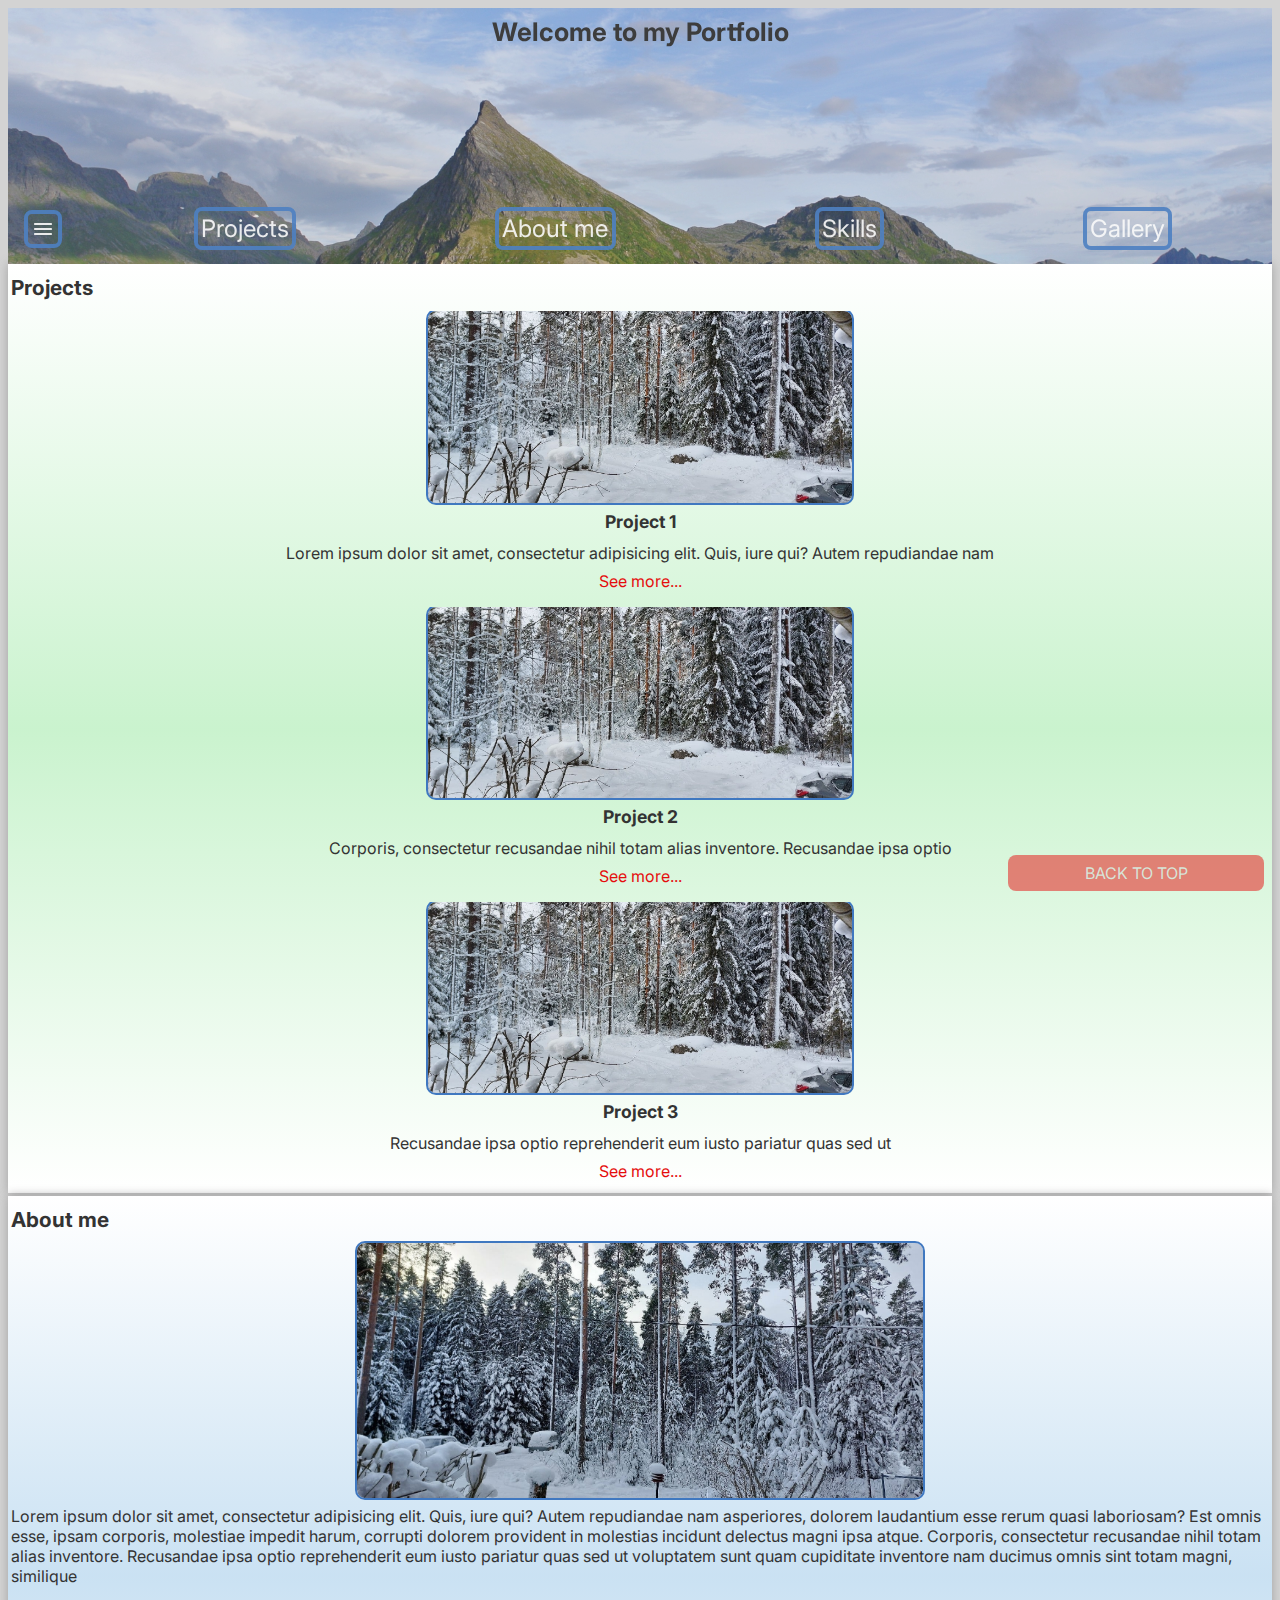
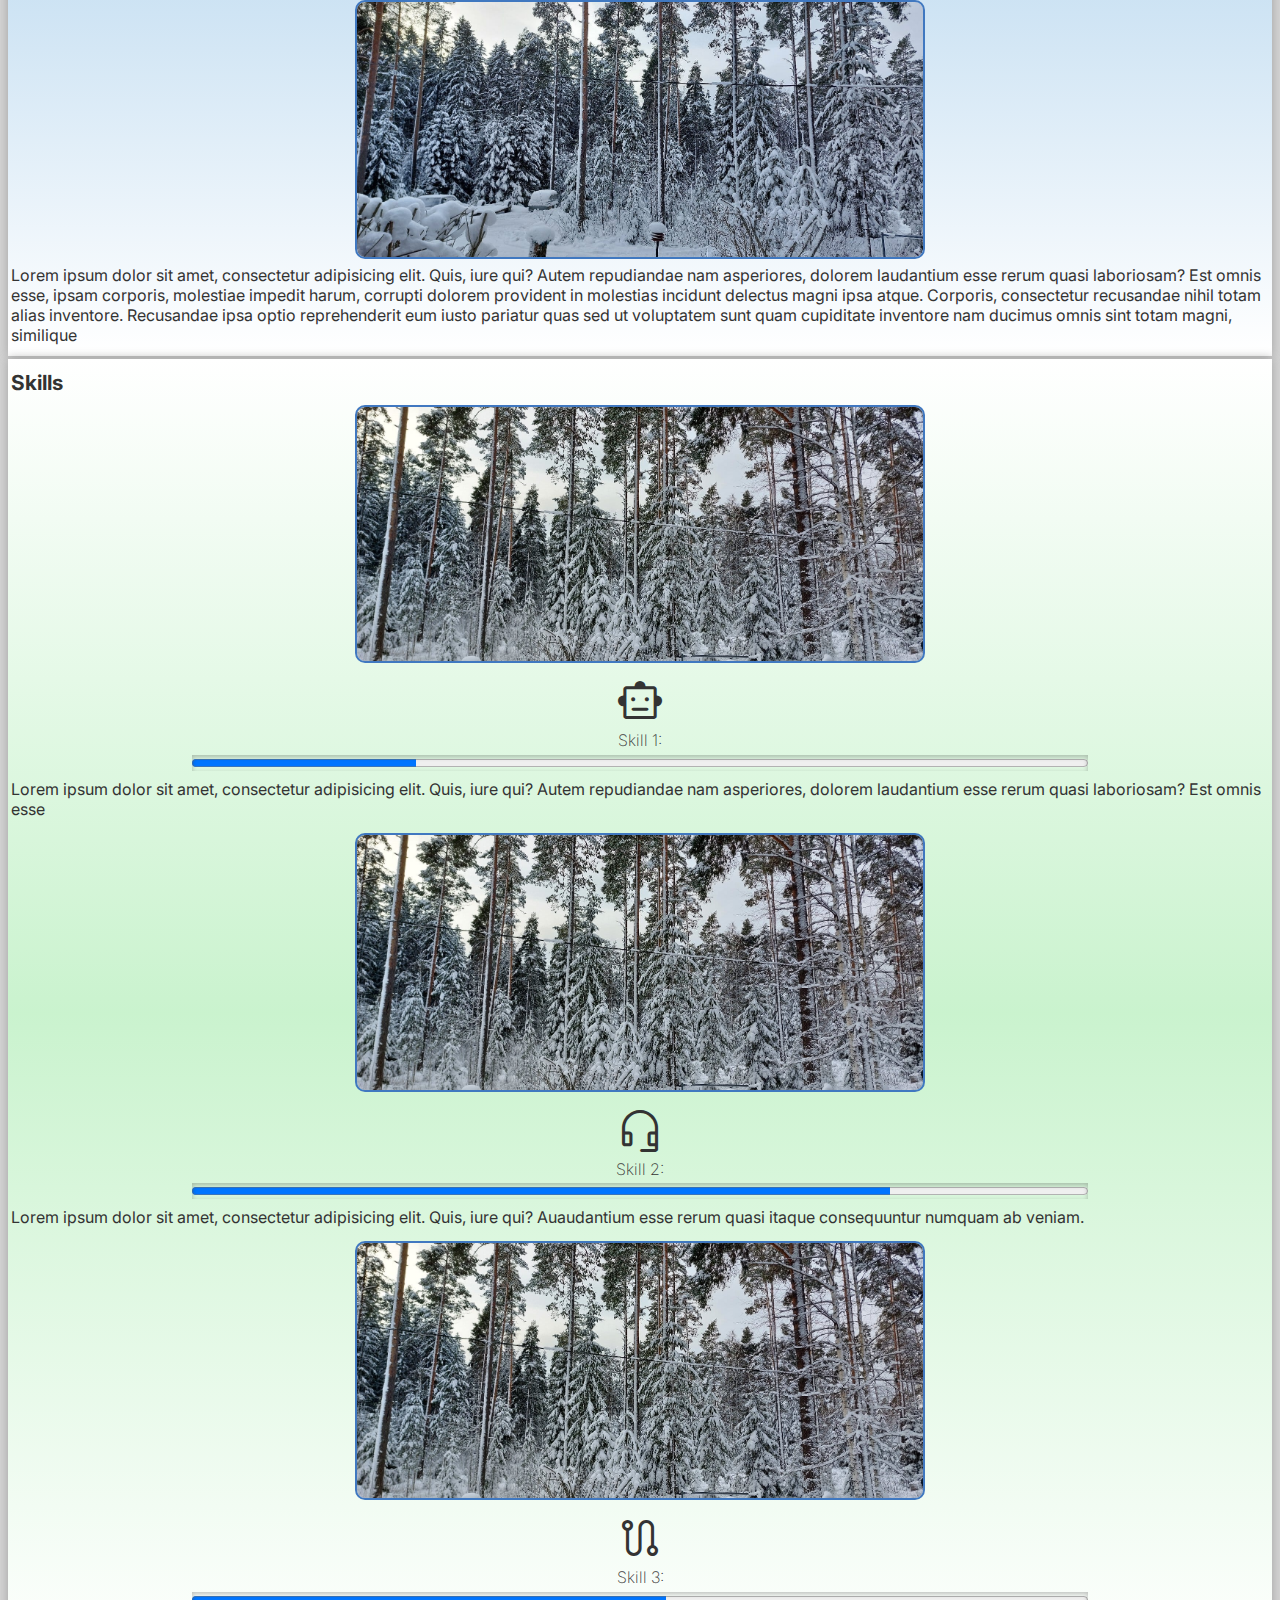
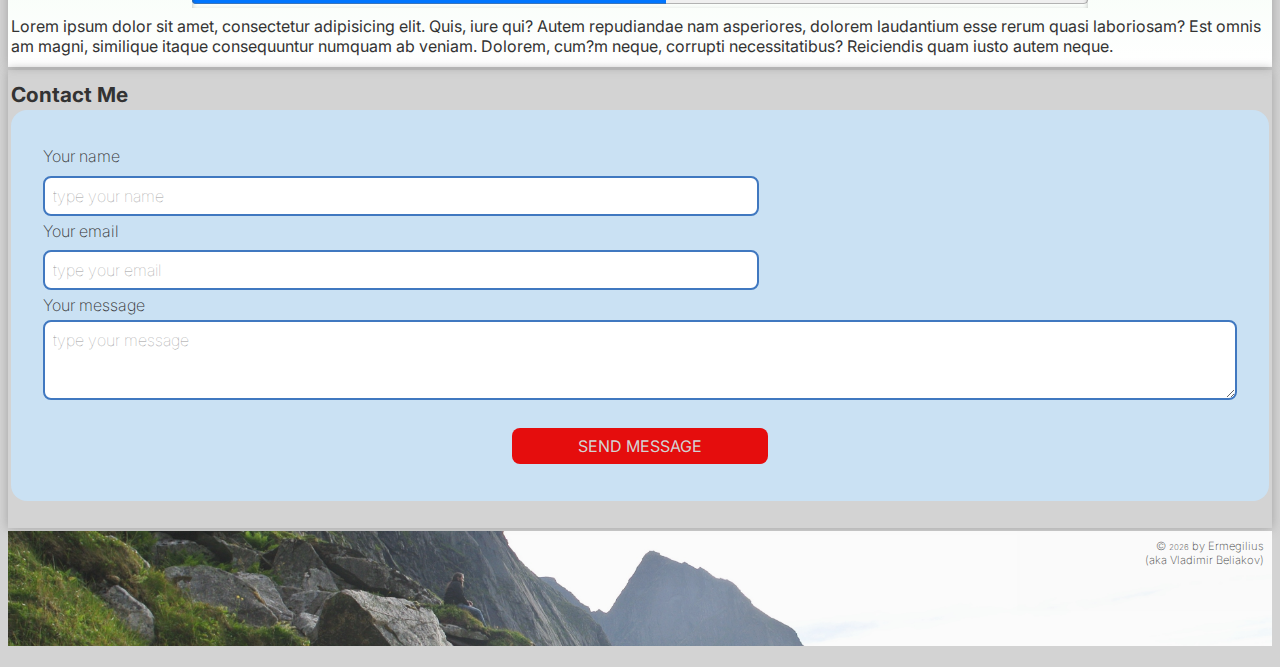
==== index.html @ 709dd294 "fix: menu links" ====
<!DOCTYPE html>
<html lang="en">
<head>
    <meta charset="UTF-8">
    <meta name="viewport" content="width=device-width, initial-scale=1.0">
    <meta name="author" content="Ermegilius">
    <meta name="description" content="This portfoio has been done as a study assignment">
    <title>My portfolio</title>
    <link rel="stylesheet" href="./responsive_style.css">
    <link rel="icon" type="image/x-icon" href="./imgs/icon_favicon.ico">
    <link rel="preconnect" href="https://fonts.googleapis.com">
    <link rel="preconnect" href="https://fonts.gstatic.com" crossorigin>
    <link href="https://fonts.googleapis.com/css2?family=Inter:ital,opsz,wght@0,14..32,100..900;1,14..32,100..900&display=swap" rel="stylesheet">
    <link rel="stylesheet" href="https://fonts.googleapis.com/css2?family=Material+Symbols+Rounded:opsz,wght,FILL,GRAD@20..48,100..700,0..1,-50..200" />
</head>

<body>
    <!--Start of the header section-->
    <header>  
        <div id="banner" title="Vladimir's portfolio banner">
            <h1>Welcome to my Portfolio</h1>
        </div>
        <nav>
            <span class="material-symbols-rounded" id="mobileMenuButton">menu</span>
            <ul>   
                <li><a class="localLink" href="#projects">Projects</a></li>
                <li><a class="localLink" href="#aboutMe">About me</a></li>
                <li><a class="localLink" href="#skills">Skills</a></li>
                <li><a href="./gallery.html">Gallery</a></li>
            </ul>  
        </nav>
    </header>
     <!--End of the header section-->

     <!--Start of the main section-->
    <main>
        <div id="projects" class="block">
            <h2>Projects</h2>
            <div class="cardBox">
                <div class="card">
                    <img src="./imgs/1.jpeg" alt="a placeholder image">
                    <h3>Project 1</h3>
                    <p>Lorem ipsum dolor sit amet, consectetur adipisicing elit. Quis, iure qui? Autem repudiandae nam  </p>
                    <a href="http://#"> See more...</a>
                </div>
                <div class="card">
                    <img src="./imgs/1.jpeg" alt="a placeholder image">
                    <h3>Project 2</h3>
                    <p>Corporis, consectetur recusandae nihil totam alias inventore. Recusandae ipsa optio </p>
                    <a href="http://#"> See more...</a>
                </div>
                <div class="card">
                    <img src="./imgs/1.jpeg" alt="a placeholder image">
                    <h3>Project 3</h3>
                    <p>Recusandae ipsa optio reprehenderit eum iusto pariatur quas sed ut </p>
                    <a href="http://#"> See more...</a>
                </div>
            </div>
        </div>
        
        <div id="aboutMe" class="block">
            <h2>About me</h2>
            <div class="unit">
                <img src="./imgs/2.jpeg" alt="a placeholder image">
                <p>
                    Lorem ipsum dolor sit amet, consectetur adipisicing elit. Quis, iure qui? Autem repudiandae nam asperiores, dolorem laudantium esse rerum quasi laboriosam? Est omnis esse, ipsam corporis, molestiae impedit harum, corrupti dolorem provident in molestias incidunt delectus magni ipsa atque. Corporis, consectetur recusandae nihil totam alias inventore. Recusandae ipsa optio reprehenderit eum iusto pariatur quas sed ut voluptatem sunt quam cupiditate inventore nam ducimus omnis sint totam magni, similique 
                </p>
            </div>
            <div class="unit">
                <img src="./imgs/2.jpeg" alt="a placeholder image">
                <p>
                    Lorem ipsum dolor sit amet, consectetur adipisicing elit. Quis, iure qui? Autem repudiandae nam asperiores, dolorem laudantium esse rerum quasi laboriosam? Est omnis esse, ipsam corporis, molestiae impedit harum, corrupti dolorem provident in molestias incidunt delectus magni ipsa atque. Corporis, consectetur recusandae nihil totam alias inventore. Recusandae ipsa optio reprehenderit eum iusto pariatur quas sed ut voluptatem sunt quam cupiditate inventore nam ducimus omnis sint totam magni, similique 
                </p>
            </div>
        </div>
       
        <div id="skills" class="block">
            <h2>Skills</h2>
            <div class="unit">
                <img src="./imgs/3.jpeg" alt="a placeholder image">
                <div class="skillBox">
                    <span class="material-symbols-rounded">smart_toy</span>
                    <label for="skill-1">Skill 1:</label>
                    <progress id="skill-1" value="25" max="100"> 25% </progress>
                </div>
                <p>
                    Lorem ipsum dolor sit amet, consectetur adipisicing elit. Quis, iure qui? Autem repudiandae nam asperiores, dolorem laudantium esse rerum quasi laboriosam? Est omnis esse
                </p>
            </div>
            <div class="unit">
                <img src="./imgs/3.jpeg" alt="a placeholder image">
                <div class="skillBox">
                    <span class="material-symbols-rounded">headset_mic</span>
                    <label for="skill-2">Skill 2:</label>
                    <progress id="skill-2" value="78" max="100"> 78% </progress>
                </div>
                <p>
                    Lorem ipsum dolor sit amet, consectetur adipisicing elit. Quis, iure qui? Auaudantium esse rerum quasi itaque consequuntur numquam ab veniam.
                </p>
            </div>
            <div class="unit">
                <img src="./imgs/3.jpeg" alt="a placeholder image">
                <div class="skillBox">
                    <span class="material-symbols-rounded">route</span>
                    <label for="skill-3">Skill 3:</label>
                    <progress id="skill-3" value="53" max="100"> 53% </progress>
                </div>
                <p>
                    Lorem ipsum dolor sit amet, consectetur adipisicing elit. Quis, iure qui? Autem repudiandae nam asperiores, dolorem laudantium esse rerum quasi laboriosam? Est omnis am magni, similique itaque consequuntur numquam ab veniam. Dolorem, cum?m neque, corrupti necessitatibus? Reiciendis quam iusto autem neque.
                </p>
            </div>
        </div>

        <div id="contactMe" class="block">
            
            <h2>Contact Me</h2>
            <div class="formBox">
                <form>
                    <label for="yourtName">Your name</label>
                    <input type="text" name="yourName" placeholder="type your name">

                    <label for="email">Your email</label>
                    <input type="email" name="email" placeholder="type your email">

                    <label for="message">Your message<label>
                    <textarea id="message" name="message" cols="40" rows="5" placeholder="type your message"></textarea>
                </form>
                <button type="submit" class="cta">Send message</button>
            </div>
        </div>
    </main>
    <!--End of the main section-->
    <button id="backToTop">Back to top</button>

    <!--Start of the footer section-->
    <footer title="Footer with a picture of mountain view">
        <p>&copy <span id="year"></span> by Ermegilius <br> (aka Vladimir Beliakov)</p>
    </footer>
    <script src="index.js"></script>
    <!--End of the footer section-->
</body>

</html>
---- responsive_style.css ----
/* for all pages */
:root {
    --primary-light-color: #333333;
    --primary--dark-color: #d3d3d3;

    --secondery-light-color: #4078c0;
    --secondery-dark-color: #67a5f5;

    --accent-light-color: #e50d0d;
    --accent-dark-color: #fb3434;

    --outline--light: 2px solid var(--secondery-light-color);
    --outline--dark: 2px solid var(--secondery-dark-color);

    --border--light: 2px solid var(--secondery-light-color);
    --border--dark: 2px solid var(--secondery-dark-color);
}

* {
    margin: 0;
    padding: 0;
    box-sizing: border-box;
    font-size: 12px;
    color: var(--primary-light-color);
    font-family: "Inter", sans-serif;
}

h1 {
    font-size: 1.6rem;
    margin-top: .2rem;
    margin-bottom: .1rem;
    margin-left: .5rem;
}

h2 {
    font-size: 1.3rem;
    margin-top: .2rem;
    margin-bottom: .1rem;
}

h3 {
    font-size: 1.1rem;
    margin-top: .3rem;
    margin-bottom: .1rem;
    text-align: center;
}

body {
    display: flex;
    flex-direction: column;
    align-items: center;
    justify-content: center;
    font-weight: 400;
    font-style: normal;
    background-color: var(--primary--dark-color);
    margin: .5rem;
}

img {
    outline: var(--outline--light);
    border-radius: .5rem;
    width: 75%;
    object-fit: cover;
    margin: 0;
    align-self: center;
}

header {
    display: flex;
    flex-direction: column;
    width: 100%;
    height: 20vw;
    background-image: url("./imgs/header.JPG");
    background-size: cover;
    background-repeat: no-repeat;
    opacity: 0.9;
    align-items: flex-start;
    justify-content: space-between;
    position: sticky;
    top: 0;
    filter: grayscale(0);
    transition: filter 3s ease;
    z-index: 1;
}

header::before {
    content: "";
    position: absolute;
    top: 0;
    left: 0;
    width: 100%;
    height: 100%;
    background-color: black;
    opacity: .1;
}

header nav {
    display: flex;
    flex-direction: row;

    margin: 1rem;
}

header ul {
    display: flex;
    flex-direction: row;
    width: 100%;
    text-align: center;
    list-style: none;
    flex-wrap: nowrap;
    justify-content: space-around;
}

#mobileMenuButton{
    display: flex;
    margin-top: auto;
    margin-right: 2rem;
    margin-left: 1rem;
    text-decoration: none;
    color: #ffffff;
    border: var(--border--light);
    border-width: .1rem;
    border-radius: .5rem;
    text-align: center;
    padding: .1rem;
    opacity: .9;
}

header nav ul li {
    align-self: center;
    margin: 0.3rem;
}

li a {
    font-size: 1.3rem;
    text-decoration: none;
    color: #ffffff;
    border: var(--border--light);
    border-width: .1rem;
    border-radius: .5rem;
    text-align: center;
    padding: .1rem;
    opacity: .9;
}

li a:hover {
    background-color: var(--secondery-light-color);
}

main {
    display: flex;
    flex-direction:column;
    width: 100%;
}

.block {
    display: flex;
    flex-direction: column;
    padding: .2rem;
    box-shadow: 0 0 10px #a2a2a2;
    margin-bottom: .2rem;
}

.cardBox {
    display: flex;
    flex-direction: column;
    flex-wrap: nowrap;
}

.card {
    display: flex;
    flex-direction: column;
    flex: 1;
    margin: .5rem 0;
    border-radius: .5rem;
    overflow: hidden;
    transition: transform 0.3s, box-shadow 0.3s;
}

.card:hover {
transform: translateY(-5px);
box-shadow: 0 8px 12px rgba(0, 0, 0, 0.2);
}

.card p {
    margin: .2rem 0;
}

.card a {
    text-decoration: none;
    color: var(--accent-light-color);
    margin-top: auto;
}

.card a:hover {
    color: var(--accent-light-color);
}

.unit {
    display: flex;
    flex-direction: column;
    margin-bottom: .5rem;
}

.unit img {
    margin: .5rem 0;
}

.skillBox {
    display: flex;
    flex-direction: column;
    align-self: center;
    align-items: center;
    margin: .5rem 0;
}

.skillBox span {
    font-weight: 200;
    font-size: 3rem;
}

progress {
    box-shadow: 0 2px 5px rgba(0, 0, 0, 0.25) inset;
    width: 50vw;
}

#projects, #skills  {
    background: #c8f9cdd5;
    background: linear-gradient(180deg, #FFFFFF 0%, #c8f9cdd5 50%, #FFFFFF 100%);

}

#aboutMe {
    background: #c8e4f9d5;
    background: linear-gradient(180deg, #FFFFFF 0%, #c8e4f9d5 50%, #FFFFFF 100%);

}

.formBox {
    background-color: #c8e4f9d5;
    padding: 2rem;
    border-radius: 1rem;
    margin-bottom: 1.5rem;
}

form {
    display: flex;
    flex-direction: column;
}

label {
    text-align: left;
    font-weight: 200;
    margin: .3rem 0;
}

input, textarea {
    width: 60%;
    padding: .5rem;
    margin-top: .3rem;
    font-size: 1rem;
    border: var(--border--light);
    border-radius: .5rem;
}

input:active, input:focus, textarea:active, textarea:focus {
    outline: var(--outline--light);
    background-color: #ffffff;
}

input::placeholder, textarea::placeholder {
    font-weight: 100;
    opacity: 0.5;
    color: var(--primary-light-color);
}

#message {
    width: 100%;
    height: 5rem;
}

.cta {
    display: block;
    margin: auto;
    padding: .5rem;
    background-color: var(--accent-light-color);
    border-radius: .5rem;
    color: var(--primary--dark-color);
    border: none;
    margin-top: 1.5rem;
    text-transform: uppercase;
    width: 20vw;
    font-size: 1rem;
}

.cta:hover {
    outline: var(--outline--light);
    opacity: .9;
}

#backToTop {
    position: fixed;
    bottom: 5%;
    right: 1rem;
    z-index: 1;
    padding: .5rem;
    background-color: var(--accent-light-color);
    border-radius: .5rem;
    color: var(--primary--dark-color);
    border: none;
    text-transform: uppercase;
    width: 20vw;
    font-size: 1rem;
    opacity: .5;
}

footer {
    display: flex;
    flex-direction: column;
    width: 100%;
    height: 10vw;
    background-image: url("./imgs/footer.JPG");
    background-size: contain;
    opacity: 0.9;
    background-repeat: no-repeat;
    background-position: top;
    background-size: 100%;
    align-self: end;
    align-items: end;
}

footer p {
    margin: .5rem;
    font-weight: 200;
    font-size: .7rem;
    text-align: right;
}

footer span {
    font-size: .5rem;
}

.colored {
    opacity: .1;
}

.hidden {
    display: none;
}

/* for gallery.html */
.gridBlock {
    display: grid;
    max-width: 1000px;
    grid-template-areas:
    "img-1 img-1 img-2 img-2 img-7 img-7"
    "img-1 img-1 img-4 img-4 img-7 img-7"
    "img-5 img-6 img-6 img-6 img-7 img-7"
    "img-3 img-6 img-6 img-6 img-9 img-9"
    "img-8 img-6 img-6 img-6 img-9 img-9"
    ;
    margin: 1rem auto;
    gap: .4rem;
    grid-auto-rows: 1fr;
    
}

.gridBlock img {
    object-fit: cover;
    width: 100%;
    height: 100%;
    outline: none;
    box-shadow: 0 0 5px #333333;
}

.img-1 {
    grid-area: img-1;
}

.img-2 {
    grid-area: img-2;
}

.img-3 {
    grid-area: img-3;
}

.img-4 {
    grid-area: img-4;
}

.img-5 {
    grid-area: img-5;
}

.img-6 {
    grid-area: img-6;
}

.img-7 {
    grid-area: img-7;
}

.img-8 {
    grid-area: img-8;
}

.img-9 {
    grid-area: img-9;
}


/* Tablet style */
@media only screen and (min-width: 768px) {
    *{
        font-size: 16px;
    }

    h1 {
        margin-top: .5rem;
        margin-bottom: .2rem;
        margin-left: 0;
    }
    
    h2 {
        margin-top: .5rem;
        margin-bottom: .2rem;
    }
    
    h3 {
        margin-top: .5rem;
        margin-bottom: .2rem;
    }

    img {
        width: 45%;
    }

    header {
        align-items: center;
    }

    header nav {
        width: 100%;
    }

    li a, #mobileMenuButton {
        border-width: .3rem;
        font-size: 1.5rem;
        padding: .2rem;
    }

    .card {
        align-items: center;
        margin: .5rem 0;
        width: 75%;
        align-self: center;
    }

    .card p {
        margin: .5rem 0;
    }

    .skillBox span {
        font-weight: 400;
        font-size: 3rem;
    }

    progress {
        width: 70vw;
    }

    #backToTop {
        bottom: 1%;
    }
}

/* Big screen style */
@media only screen and (min-width: 1400px) {
    *{
        font-size: 26px;
    }

    h1 {
        margin-top: 1rem;
        margin-bottom: .5rem;
    }
    
    h2 {
        margin-top: 1rem;
        margin-bottom: .5rem;
    }
    
    h3 {
        margin-top: 1rem;
        margin-bottom: .5rem;
    }

    img {
        width: 100%;
    }
   
    header {
        align-items: center;
        height: 15vw;
    }

    header nav {
        width: 100%;
        margin: 1rem;
    }

    #mobileMenuButton {
        display: none;
    }

    .navButtonsBox {
        display: flex;
        flex-direction: row;
    }

    header ul li {
        display: flex;
        margin-top: auto;
    }

    li a {
        font-size: 2rem;
        padding: .2rem;
    }

    .block {
        padding: .5rem;
        margin-bottom: .5rem;
    }

    .cardBox {
        flex-direction: row;
    }

    .card {
        margin: 0 1rem;
    }

    .card p {
        margin-bottom: 1rem;
    }

    .unit {
        flex-direction: row;
        width: 100%;
        margin-bottom: 1rem;
    }

    .unit img {
        flex: 2;
        width: 25%;
        object-fit: cover;
        margin: 0;
    }

    .unit div {
        flex: 1;
    }
    
    .unit p {
        flex: 5;
        margin-left: .5rem;
    }

    .unit:nth-child(2n+1) {
        flex-direction: row-reverse;
    }

    .unit:nth-child(2n+1) p {
        margin-left: 0;
        margin-right: .5rem;
    }

    .skillBox {
        align-self: flex-start;
       
        margin: 0 .5rem;
    }

    .skillBox span {
        font-weight: 800;
        font-size: 2rem;
    }

    progress {
        box-shadow: 0 2px 5px rgba(0, 0, 0, 0.25) inset;
        width: 100%;
    }

    input {
        width: 45%;
    }
    
    .cta {
        font-size: 1.5rem;
    }

    #backToTop {
        width: 10vw;
    }

    footer span {
        font-size: .6rem;
        bottom: 5%;
    }
}
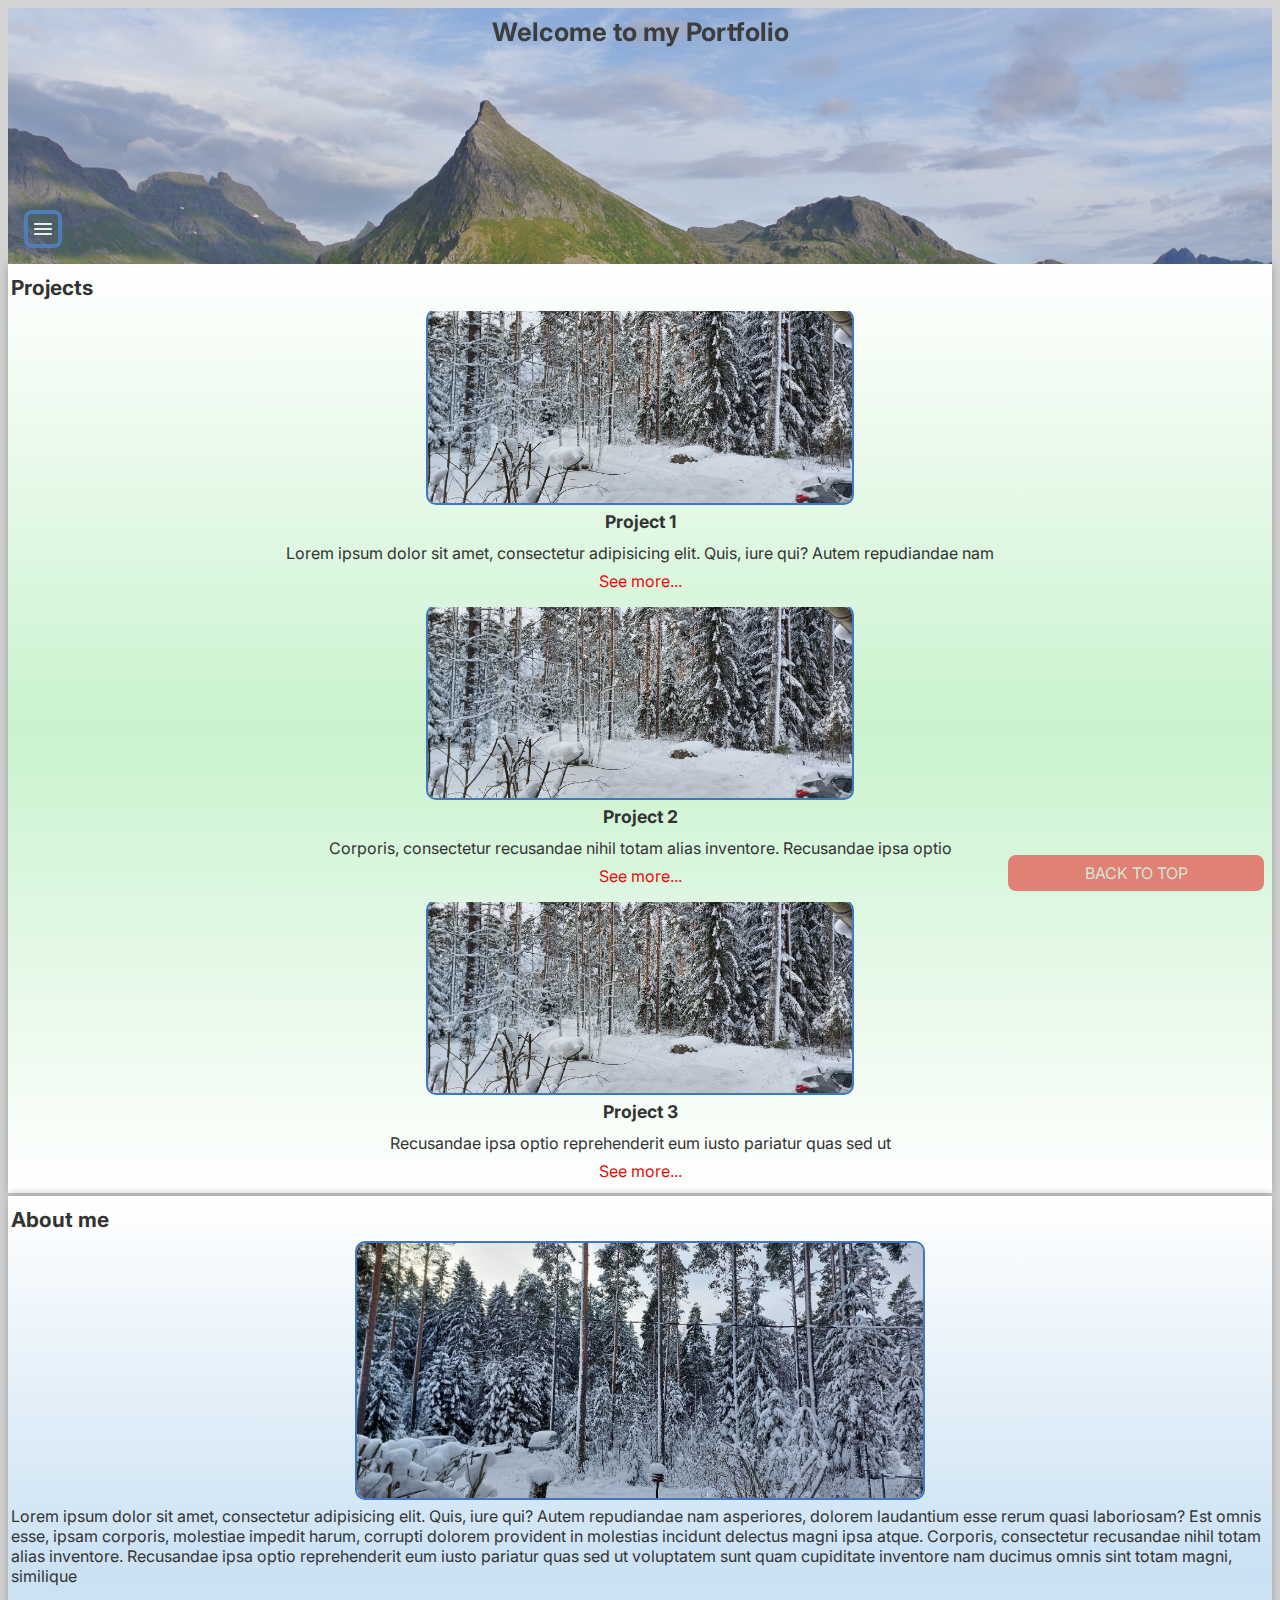
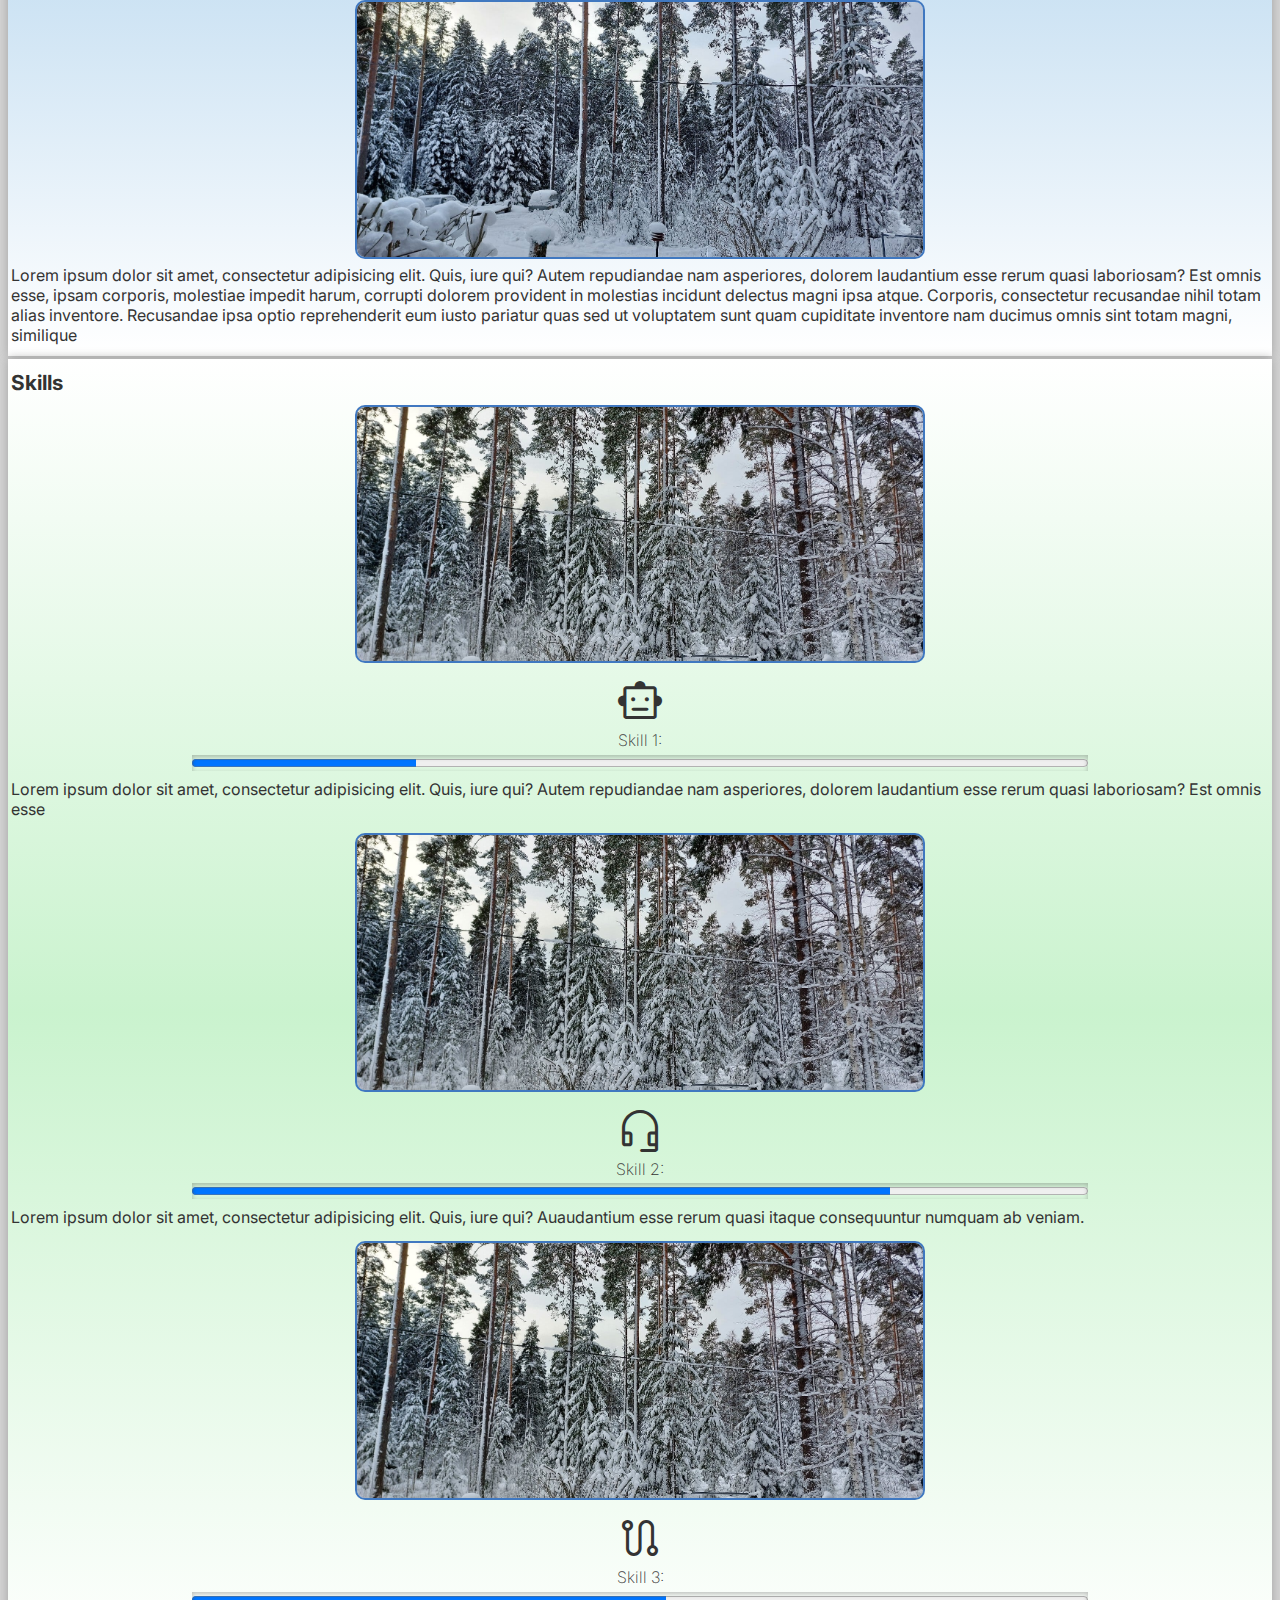
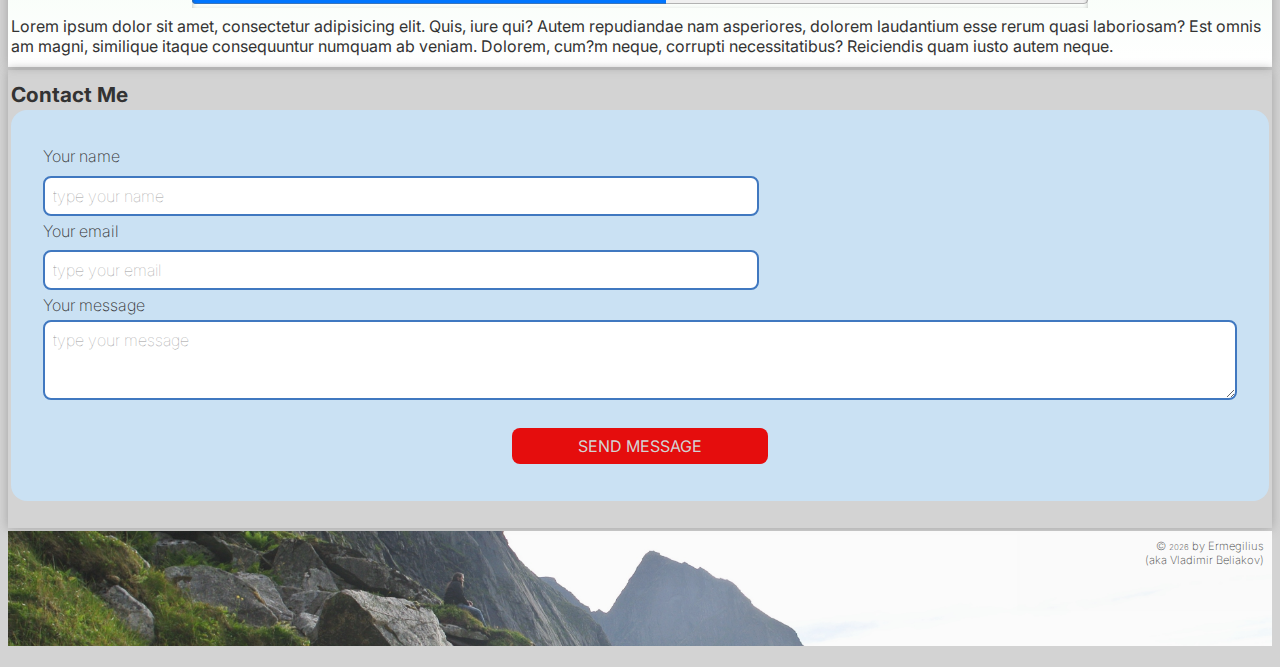
==== commit d86be600: "fix: some minor issues with resize" ====
--- a/index.html
+++ b/index.html
@@ -23,10 +23,10 @@
         <nav>
             <span class="material-symbols-rounded" id="mobileMenuButton">menu</span>
             <ul>   
-                <li><a class="localLink" href="#projects">Projects</a></li>
-                <li><a class="localLink" href="#aboutMe">About me</a></li>
-                <li><a class="localLink" href="#skills">Skills</a></li>
-                <li><a href="./gallery.html">Gallery</a></li>
+                <li class="hidden"><a class="localLink" href="#projects">Projects</a></li>
+                <li class="hidden"><a class="localLink" href="#aboutMe">About me</a></li>
+                <li class="hidden"><a class="localLink" href="#skills">Skills</a></li>
+                <li class="hidden"><a href="./gallery.html">Gallery</a></li>
             </ul>  
         </nav>
     </header>
@@ -117,10 +117,10 @@
             <div class="formBox">
                 <form>
                     <label for="yourtName">Your name</label>
-                    <input type="text" name="yourName" placeholder="type your name">
+                    <input id="yourtName" type="text" name="yourName" placeholder="type your name" autocomplete="name">
 
                     <label for="email">Your email</label>
-                    <input type="email" name="email" placeholder="type your email">
+                    <input id="email" type="email" name="email" placeholder="type your email" autocomplete="email">
 
                     <label for="message">Your message<label>
                     <textarea id="message" name="message" cols="40" rows="5" placeholder="type your message"></textarea>
--- a/responsive_style.css
+++ b/responsive_style.css
@@ -70,7 +70,7 @@
     flex-direction: column;
     width: 100%;
     height: 20vw;
-    background-image: url("./imgs/header.JPG");
+    background-image: url("./imgs/header.jpeg");
     background-size: cover;
     background-repeat: no-repeat;
     opacity: 0.9;
@@ -319,7 +319,7 @@
     flex-direction: column;
     width: 100%;
     height: 10vw;
-    background-image: url("./imgs/footer.JPG");
+    background-image: url("./imgs/footer.jpeg");
     background-size: contain;
     opacity: 0.9;
     background-repeat: no-repeat;
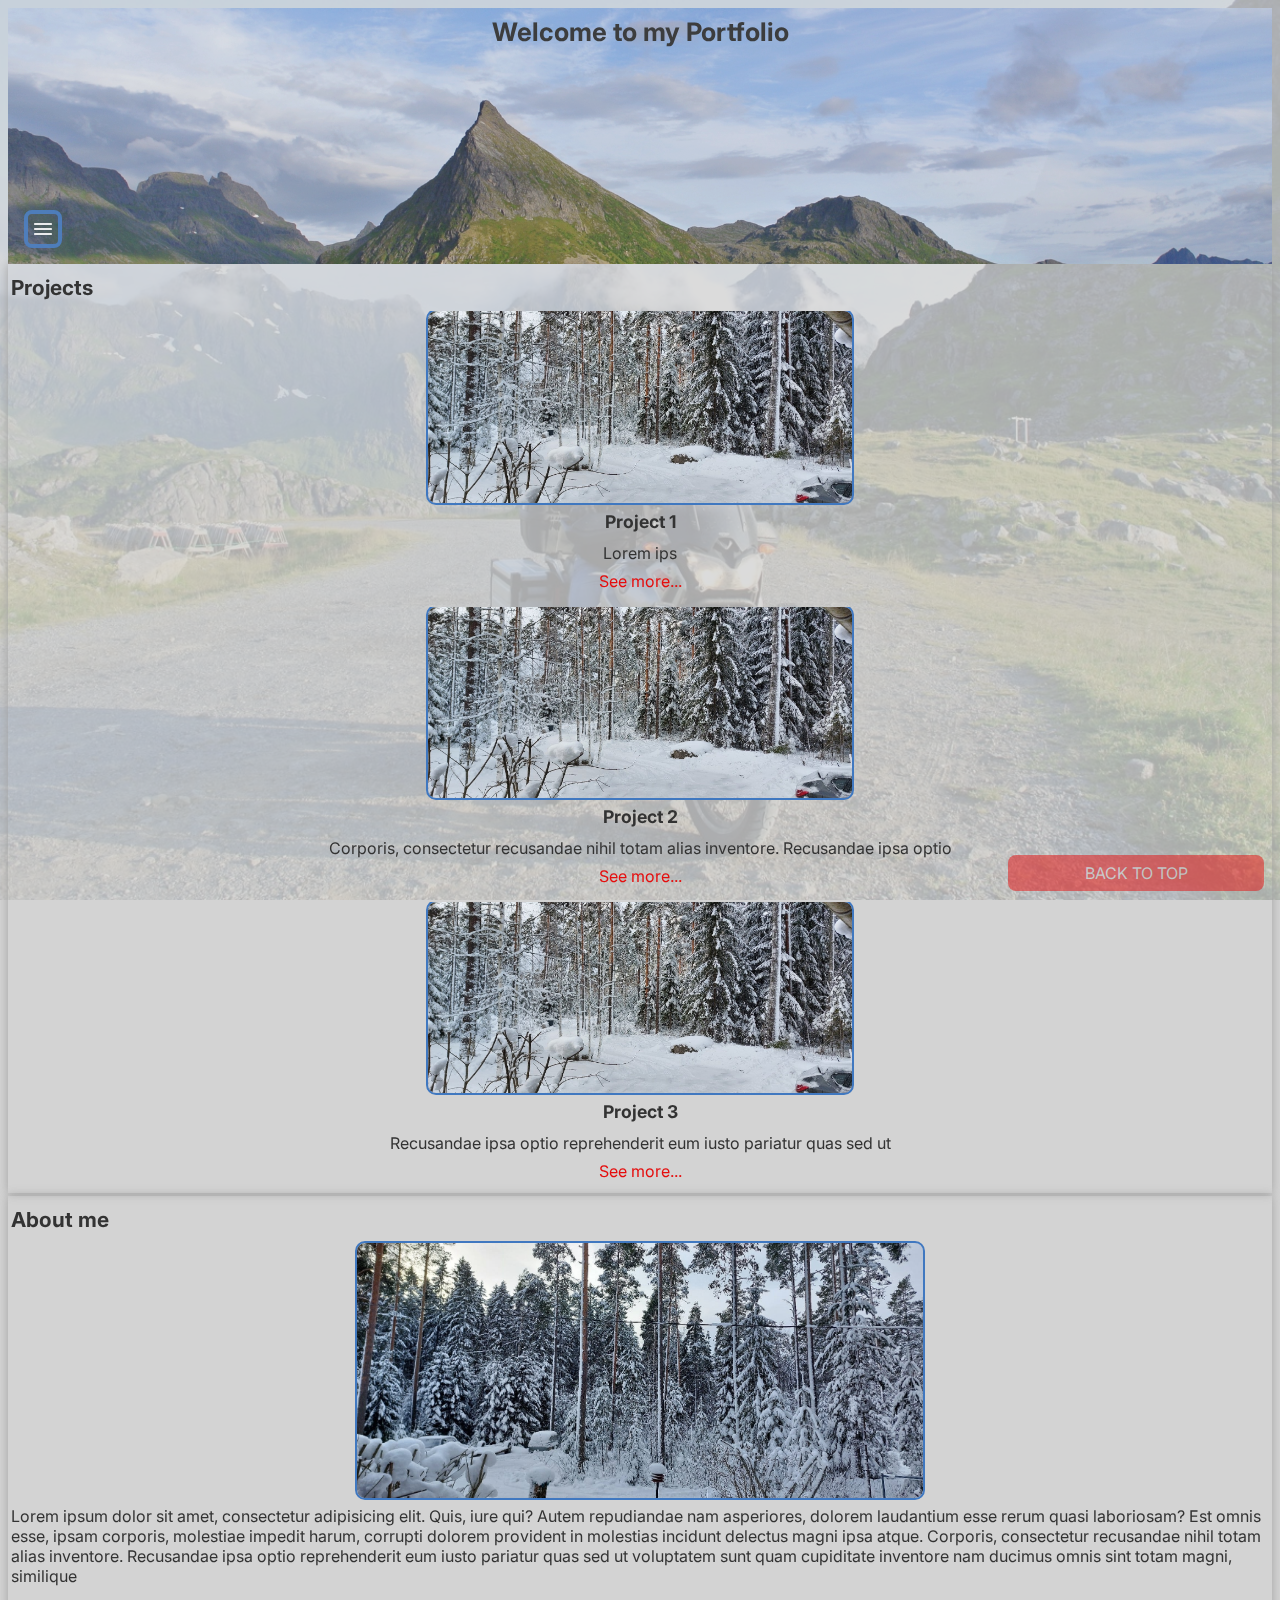
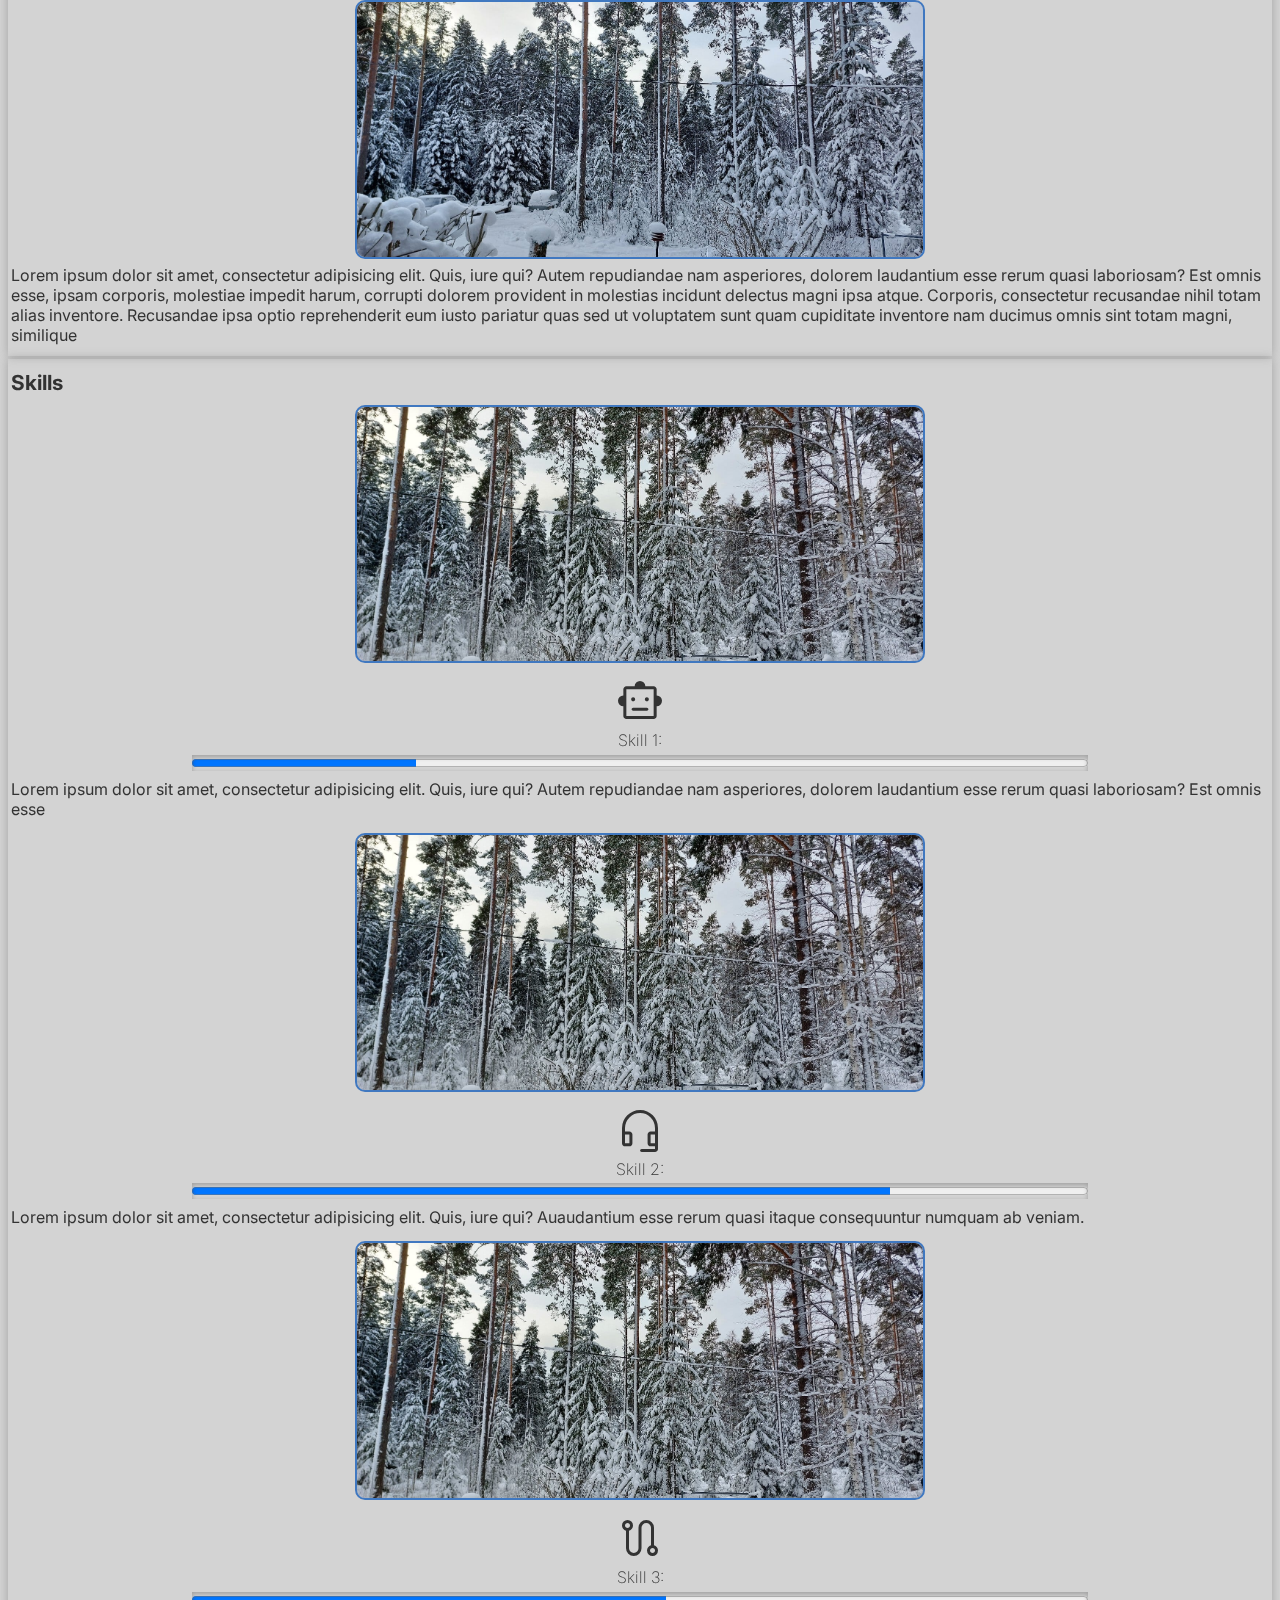
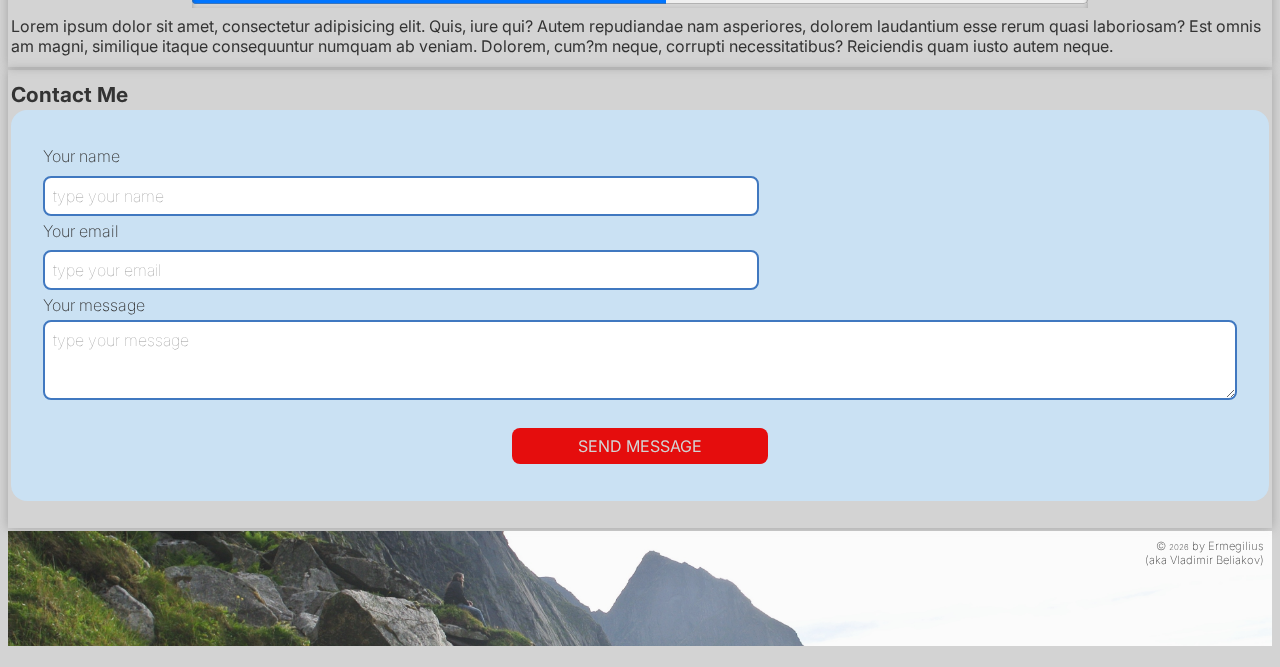
==== commit f687a5fe: "update: some minor css updates. Finish the project" ====
--- a/index.html
+++ b/index.html
@@ -40,7 +40,7 @@
                 <div class="card">
                     <img src="./imgs/1.jpeg" alt="a placeholder image">
                     <h3>Project 1</h3>
-                    <p>Lorem ipsum dolor sit amet, consectetur adipisicing elit. Quis, iure qui? Autem repudiandae nam  </p>
+                    <p>Lorem ips </p>
                     <a href="http://#"> See more...</a>
                 </div>
                 <div class="card">
--- a/responsive_style.css
+++ b/responsive_style.css
@@ -43,6 +43,10 @@
     margin-top: .3rem;
     margin-bottom: .1rem;
     text-align: center;
+}
+
+button:hover {
+   cursor: pointer; 
 }
 
 body {
@@ -81,6 +85,7 @@
     filter: grayscale(0);
     transition: filter 3s ease;
     z-index: 1;
+    background-attachment: scroll; 
 }
 
 header::before {
@@ -224,17 +229,38 @@
     width: 50vw;
 }
 
-#projects, #skills  {
-    background: #c8f9cdd5;
-    background: linear-gradient(180deg, #FFFFFF 0%, #c8f9cdd5 50%, #FFFFFF 100%);
-
-}
-
-#aboutMe {
-    background: #c8e4f9d5;
-    background: linear-gradient(180deg, #FFFFFF 0%, #c8e4f9d5 50%, #FFFFFF 100%);
-
-}
+#projects::before {
+    content: ' ';
+    display: block;
+    position: fixed;
+    left: 0;
+    top: 0;
+    width: 100%;
+    height: 100%;
+    opacity: 0.2;
+    background-image: url('./imgs/gal_7_large.jpeg');
+    background-repeat: no-repeat;
+    background-position: 50% 0;
+    background-size: cover;
+    z-index: -1;
+}
+
+#aboutMe::before {
+    content: ' ';
+    display: flex;
+    position: sticky;
+    left: 0;
+    top: 0;
+    width: 100%;
+    height: 100%;
+    opacity: 0.2;
+    background-image: url('./imgs/gal_9_original.jpeg');
+    background-repeat: no-repeat;
+    background-position: 50% 0;
+    background-size: cover;
+    z-index: -1;
+}
+
 
 .formBox {
     background-color: #c8e4f9d5;
@@ -312,6 +338,11 @@
     width: 20vw;
     font-size: 1rem;
     opacity: .5;
+}
+
+#backToTop:hover {
+    opacity: 1;
+    outline: var(--outline--light);
 }
 
 footer {
@@ -540,6 +571,7 @@
 
     .card {
         margin: 0 1rem;
+        align-self: stretch;
     }
 
     .card p {
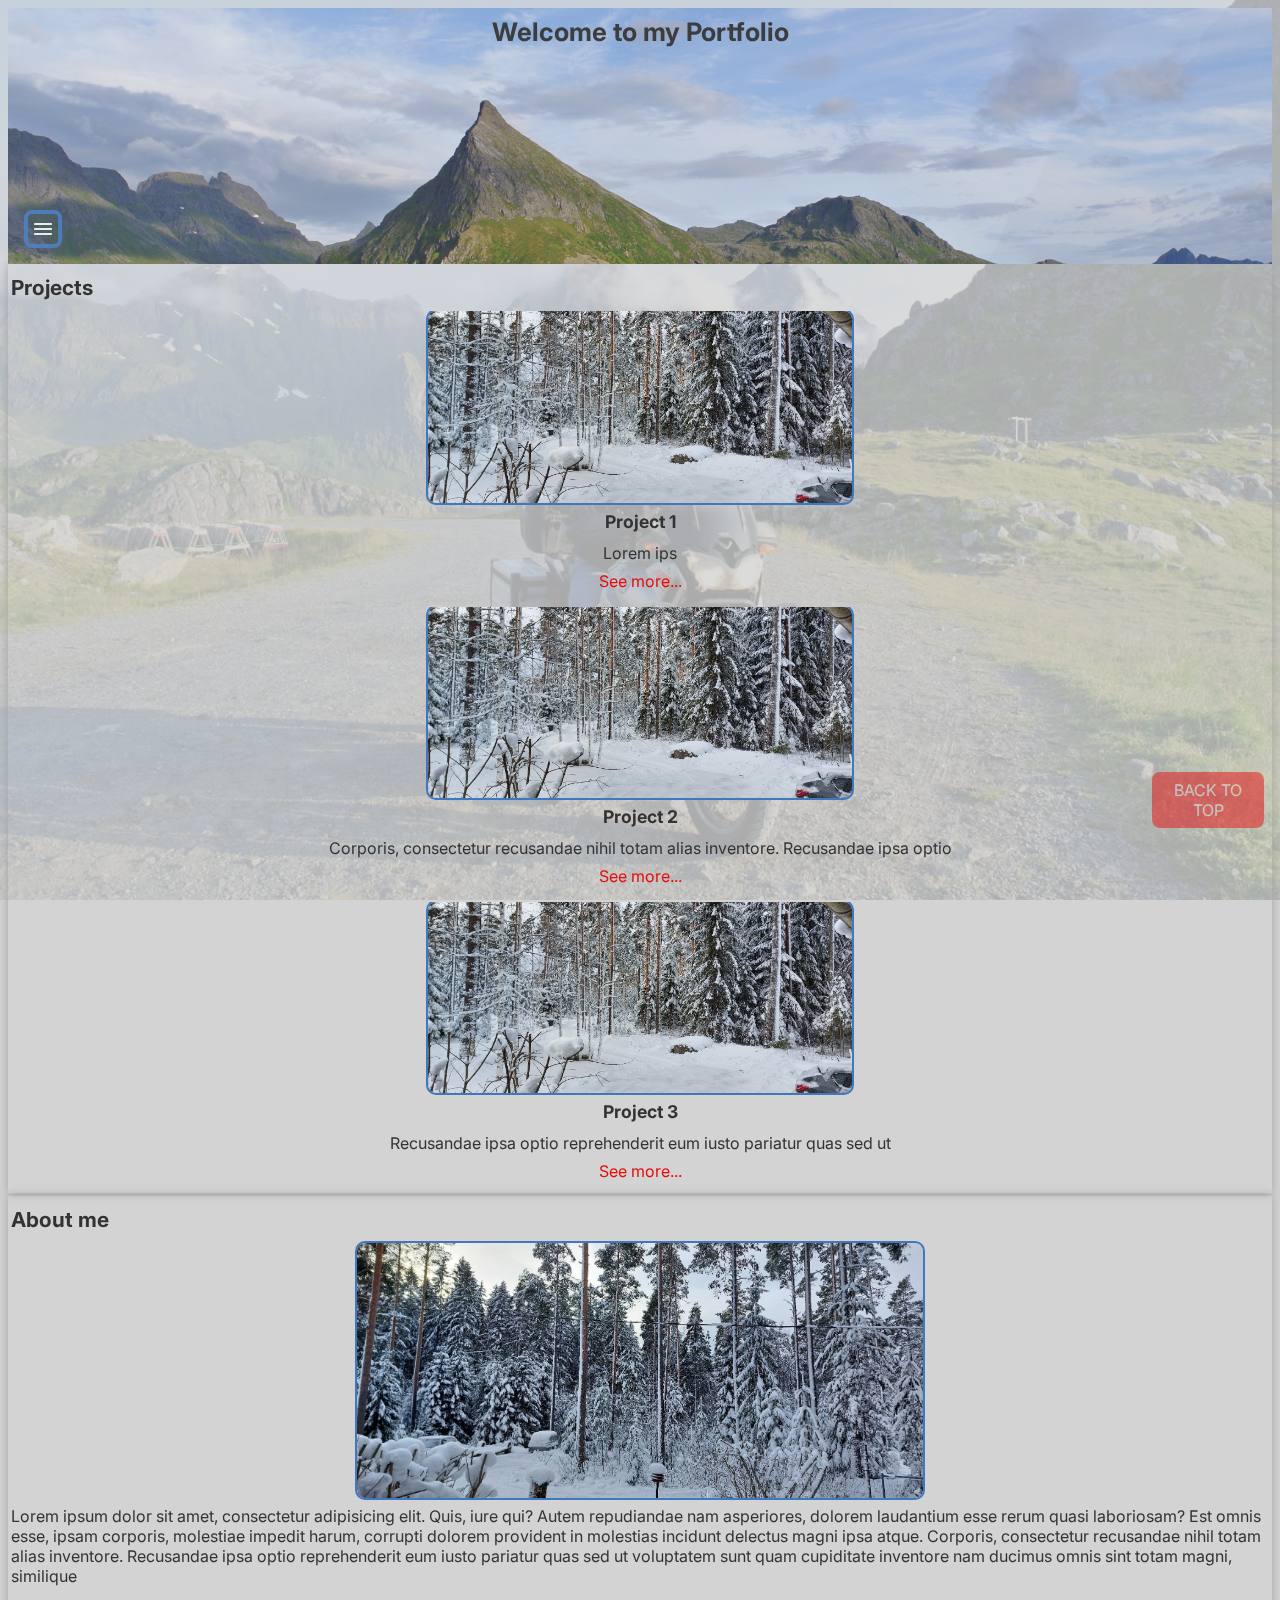
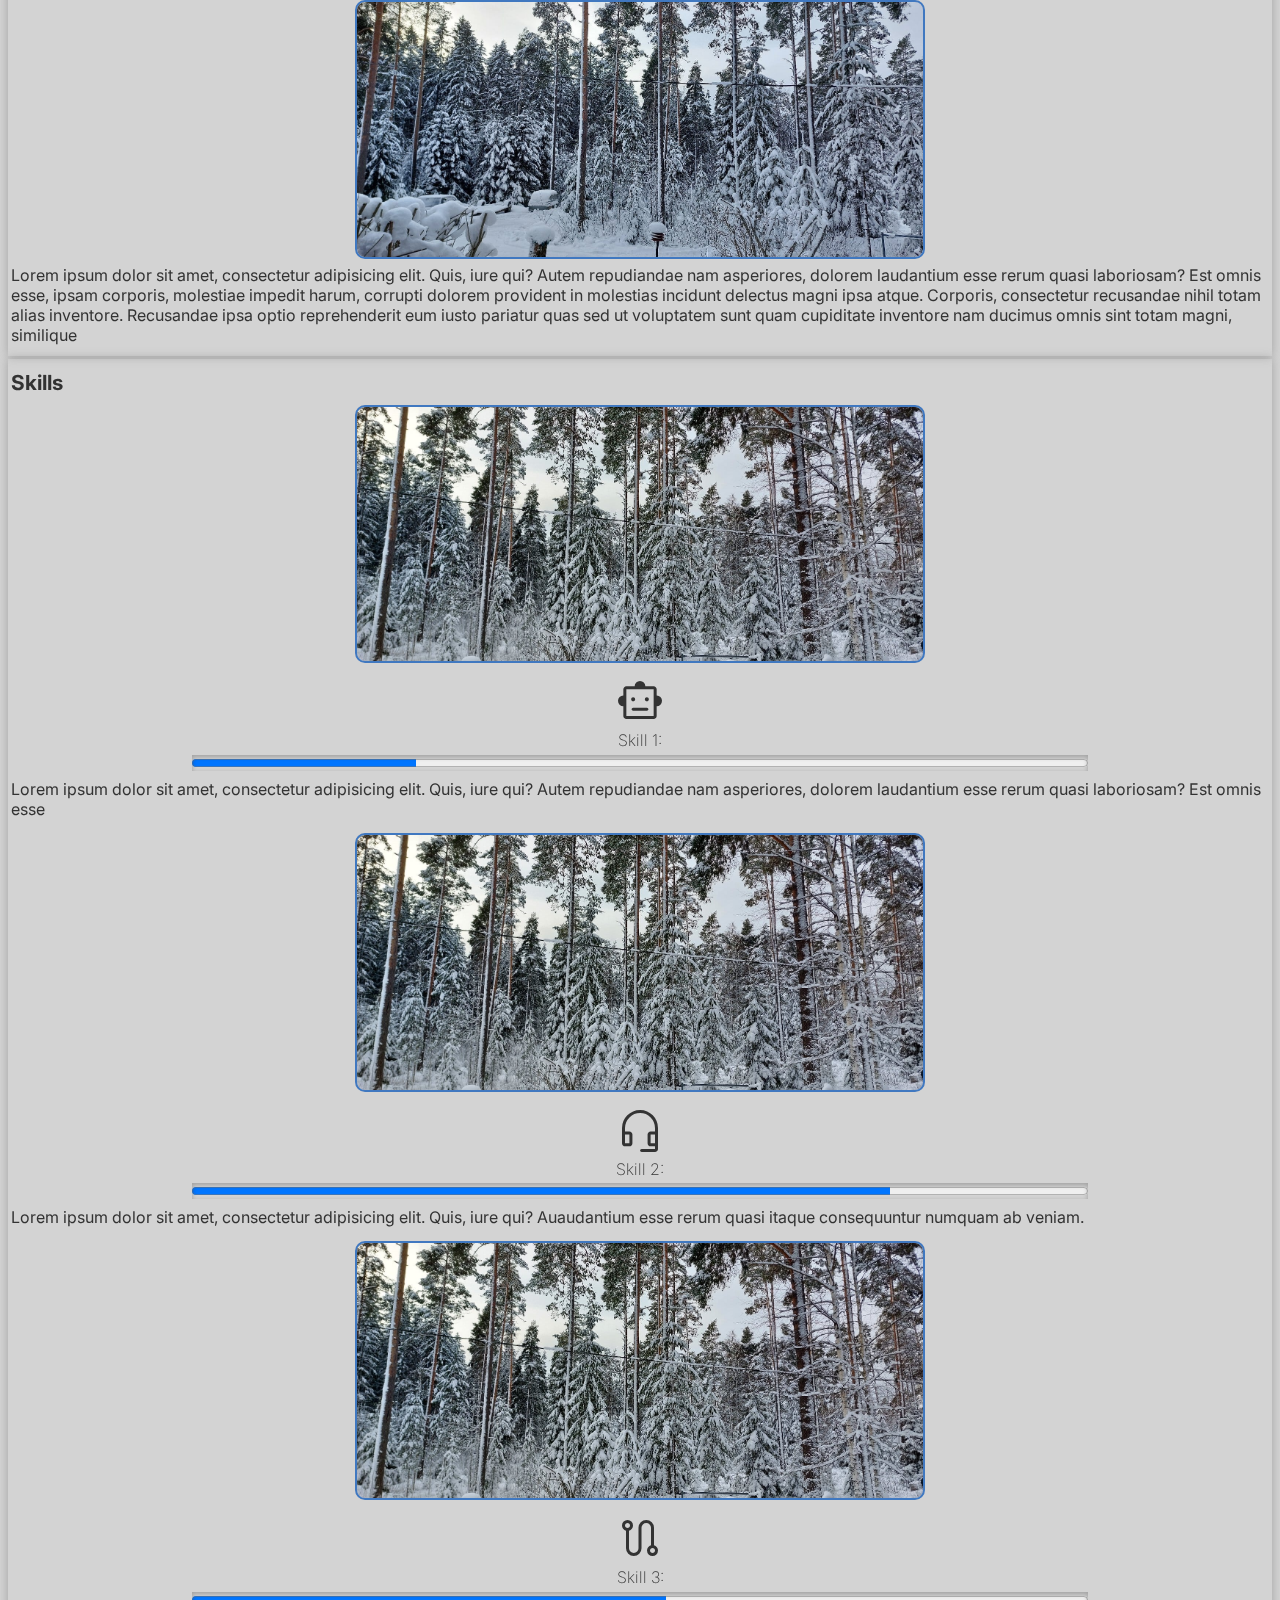
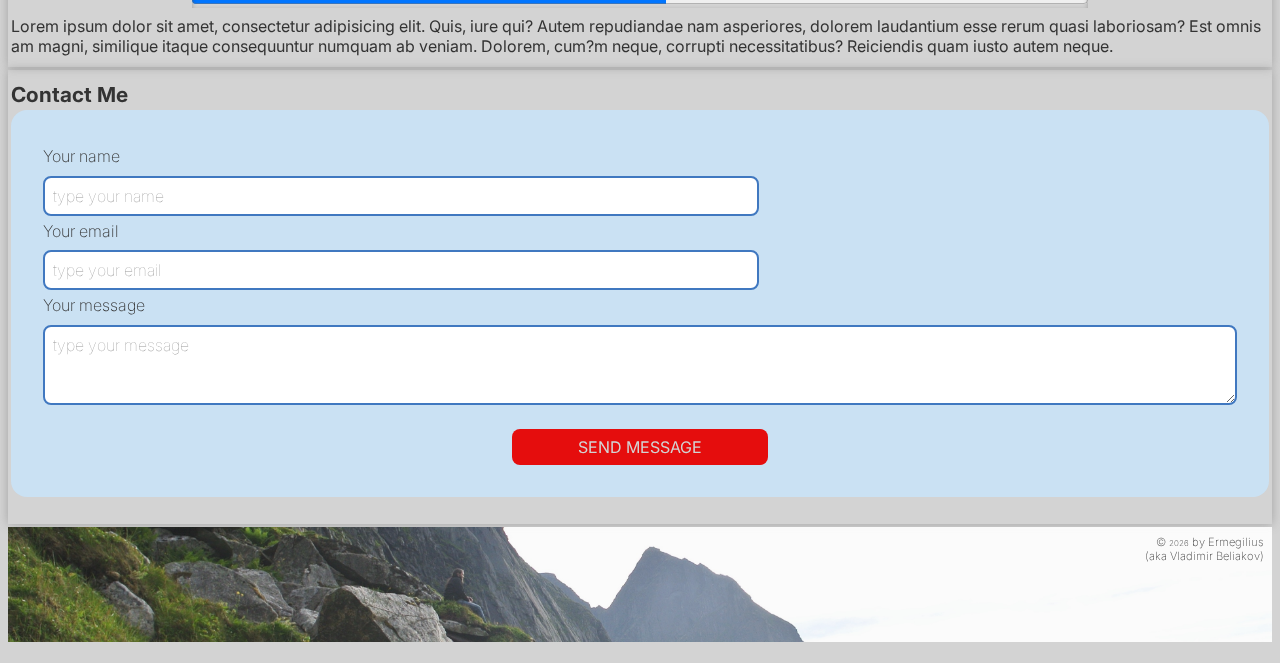
==== commit a4e4afaf: "fix: some minor html issues after validation" ====
--- a/index.html
+++ b/index.html
@@ -122,7 +122,7 @@
                     <label for="email">Your email</label>
                     <input id="email" type="email" name="email" placeholder="type your email" autocomplete="email">
 
-                    <label for="message">Your message<label>
+                    <label for="message">Your message</label>
                     <textarea id="message" name="message" cols="40" rows="5" placeholder="type your message"></textarea>
                 </form>
                 <button type="submit" class="cta">Send message</button>
--- a/responsive_style.css
+++ b/responsive_style.css
@@ -326,7 +326,7 @@
 
 #backToTop {
     position: fixed;
-    bottom: 5%;
+    bottom: 6%;
     right: 1rem;
     z-index: 1;
     padding: .5rem;
@@ -335,7 +335,7 @@
     color: var(--primary--dark-color);
     border: none;
     text-transform: uppercase;
-    width: 20vw;
+    width: 7rem;
     font-size: 1rem;
     opacity: .5;
 }
@@ -502,7 +502,7 @@
     }
 
     #backToTop {
-        bottom: 1%;
+        bottom: 8%;
     }
 }
 
@@ -633,12 +633,12 @@
         font-size: 1.5rem;
     }
 
-    #backToTop {
-        width: 10vw;
-    }
-
     footer span {
         font-size: .6rem;
         bottom: 5%;
     }
+
+    #backToTop {
+        bottom: 1%;
+    }
 }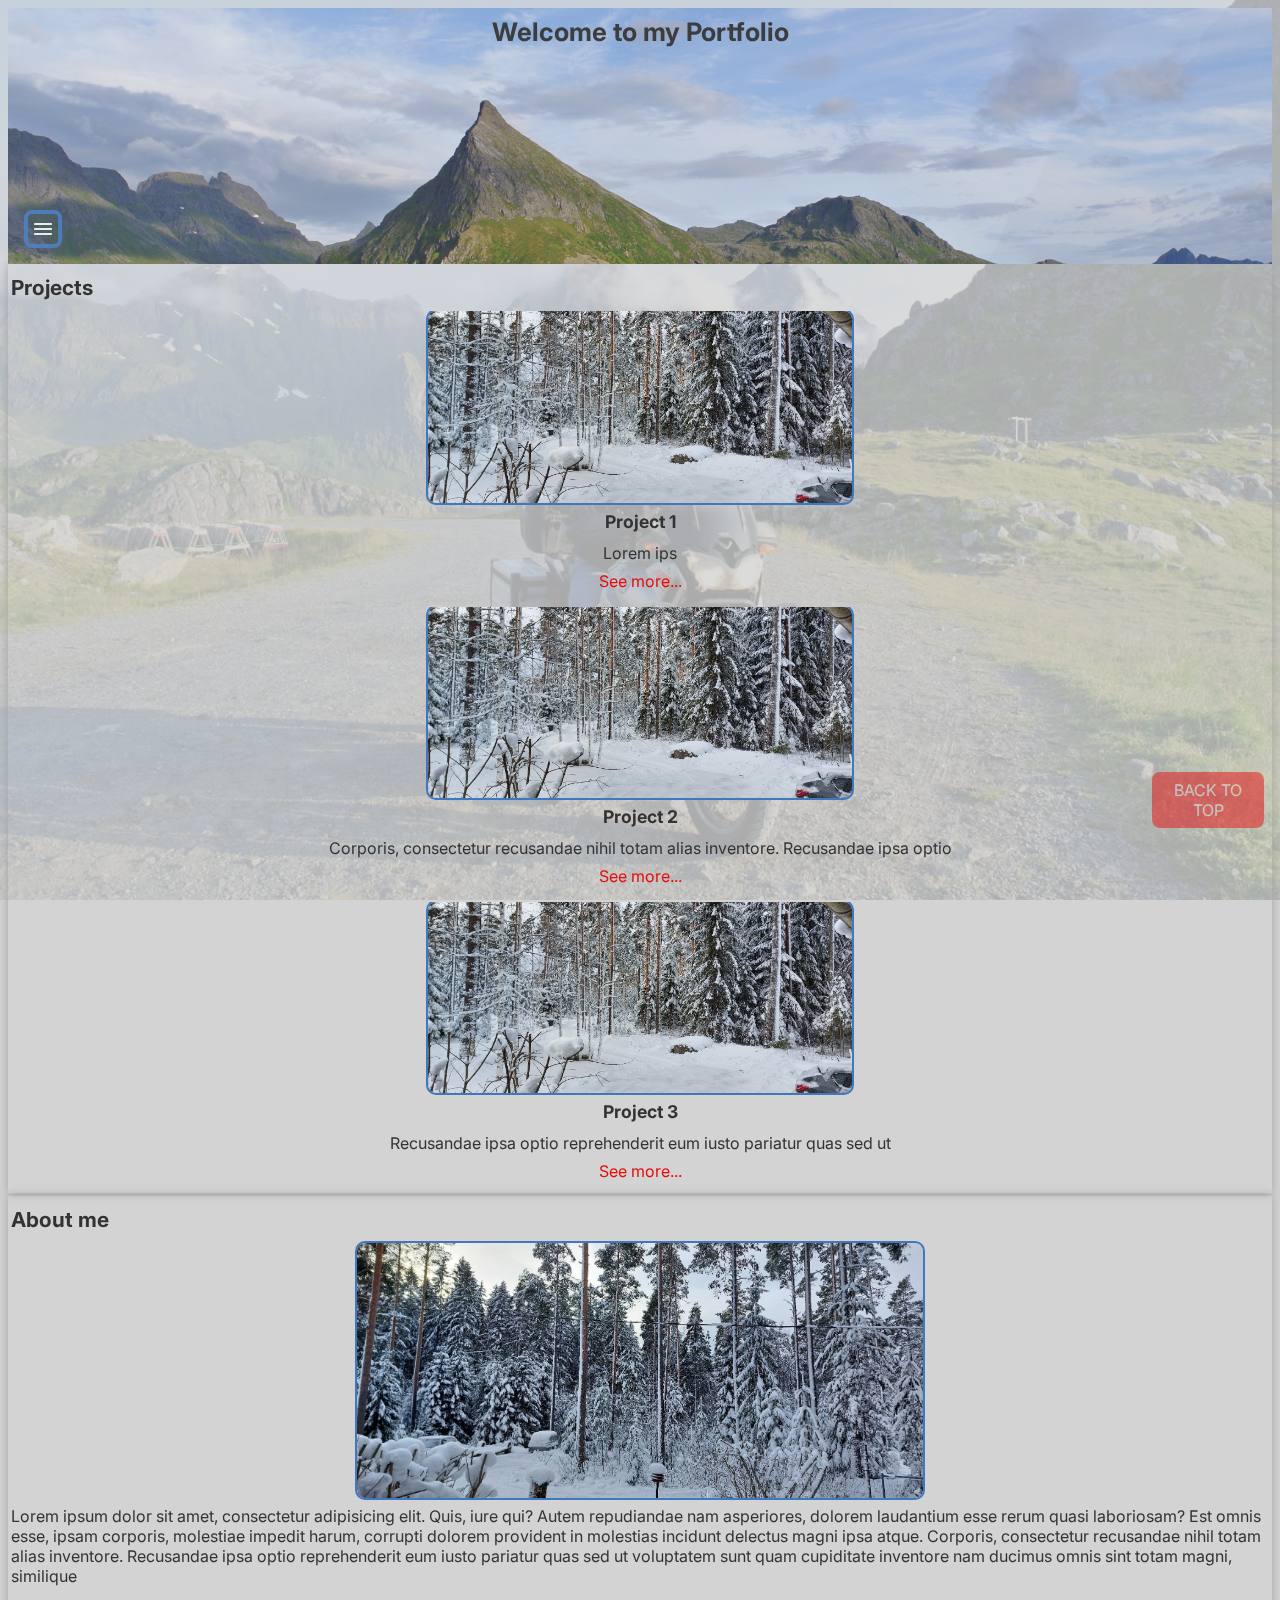
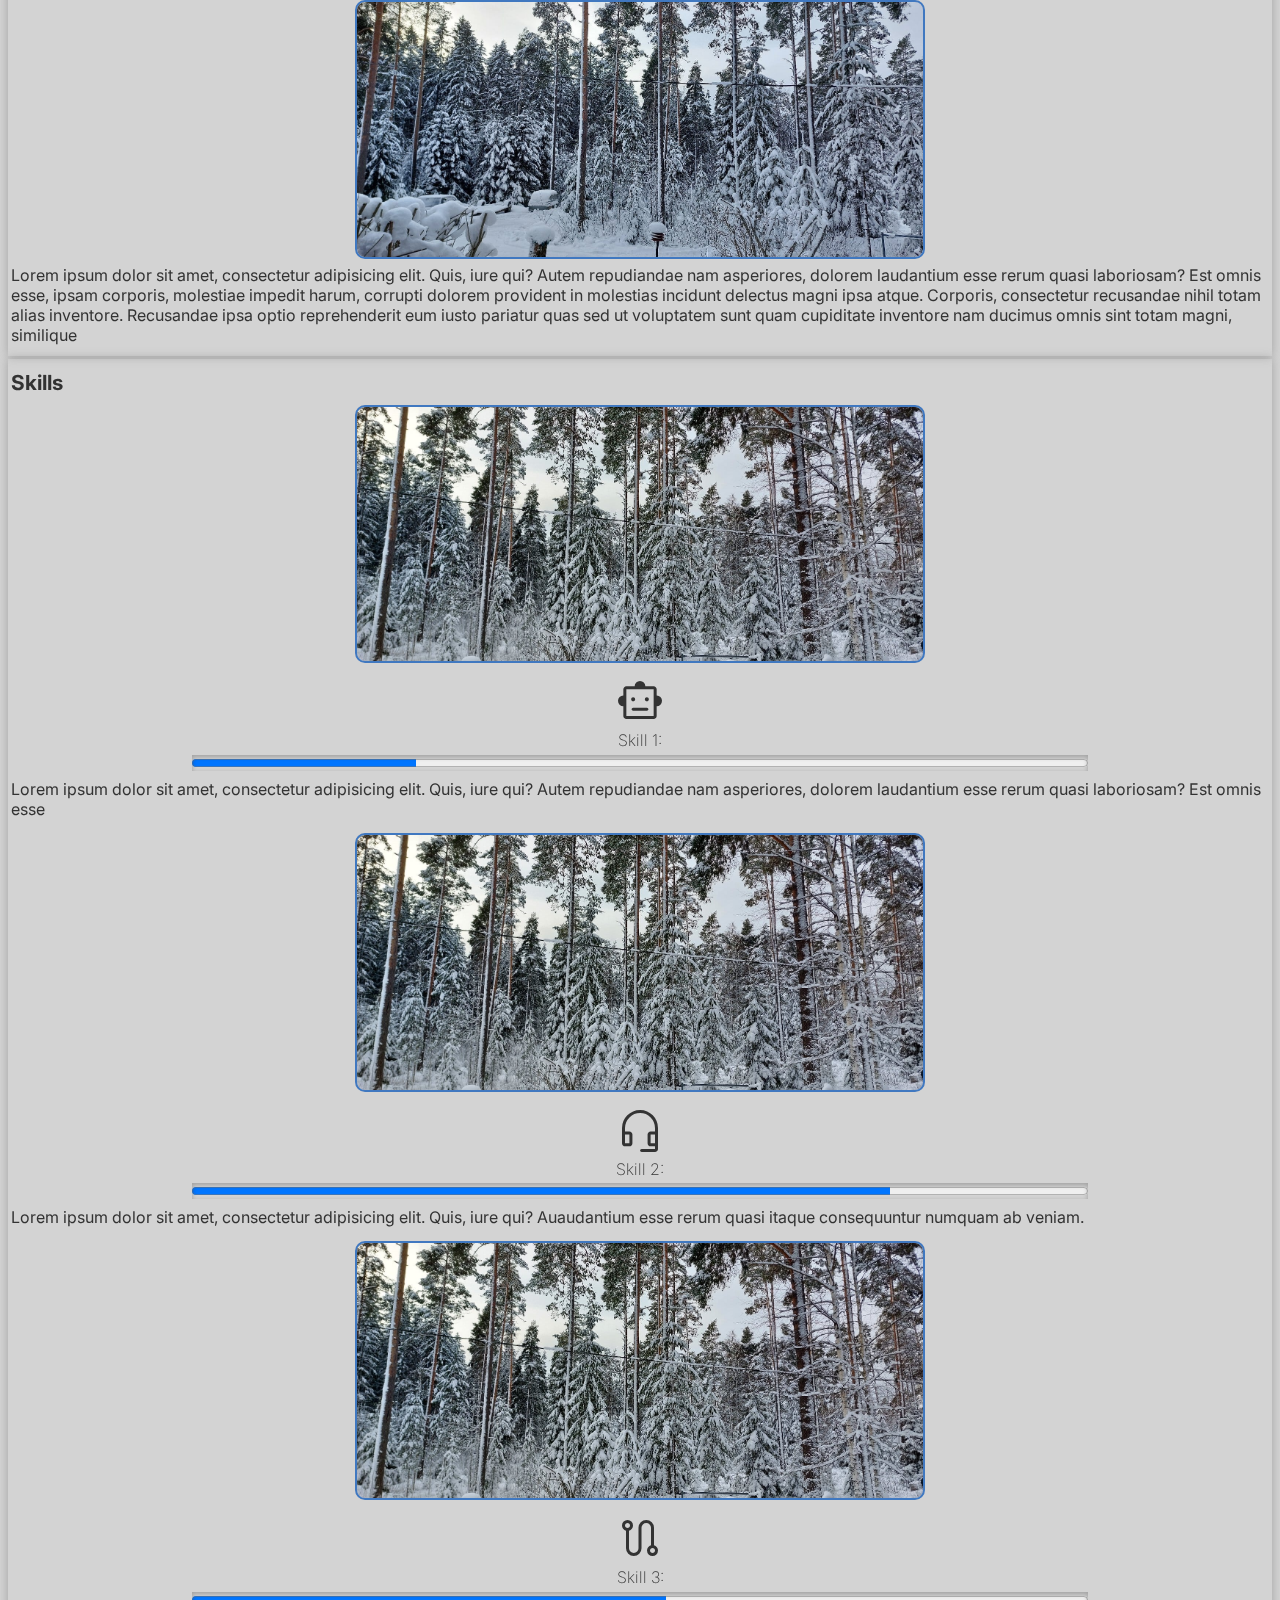
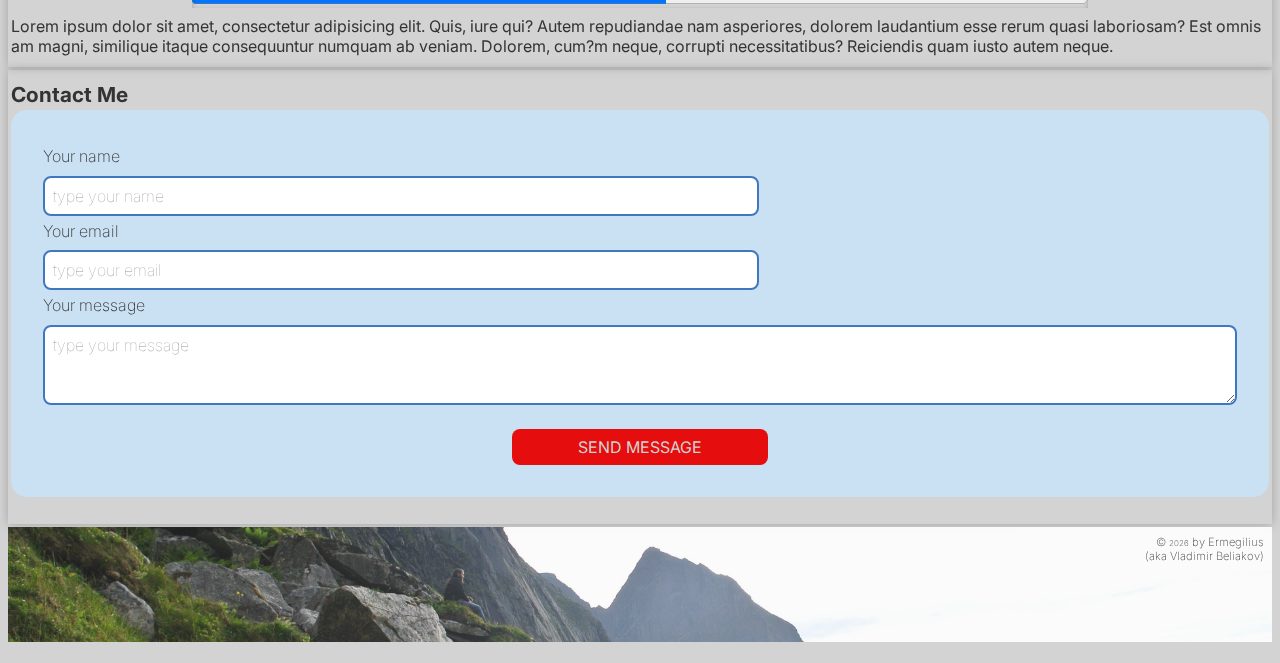
==== commit 72e99f38: "fix: some minor html issues after validation" ====
--- a/index.html
+++ b/index.html
@@ -124,8 +124,9 @@
 
                     <label for="message">Your message</label>
                     <textarea id="message" name="message" cols="40" rows="5" placeholder="type your message"></textarea>
+                    <button type="submit" class="cta">Send message</button>    
                 </form>
-                <button type="submit" class="cta">Send message</button>
+                
             </div>
         </div>
     </main>
@@ -134,7 +135,7 @@
 
     <!--Start of the footer section-->
     <footer title="Footer with a picture of mountain view">
-        <p>&copy <span id="year"></span> by Ermegilius <br> (aka Vladimir Beliakov)</p>
+        <p>&copy; <span id="year"></span> by Ermegilius <br> (aka Vladimir Beliakov)</p>
     </footer>
     <script src="index.js"></script>
     <!--End of the footer section-->
--- a/responsive_style.css
+++ b/responsive_style.css
@@ -198,8 +198,12 @@
 }
 
 .card a:hover {
-    color: var(--accent-light-color);
-}
+    color: #930000;
+}
+
+.card a:visited {
+    color: #d78e8e;
+  }
 
 .unit {
     display: flex;
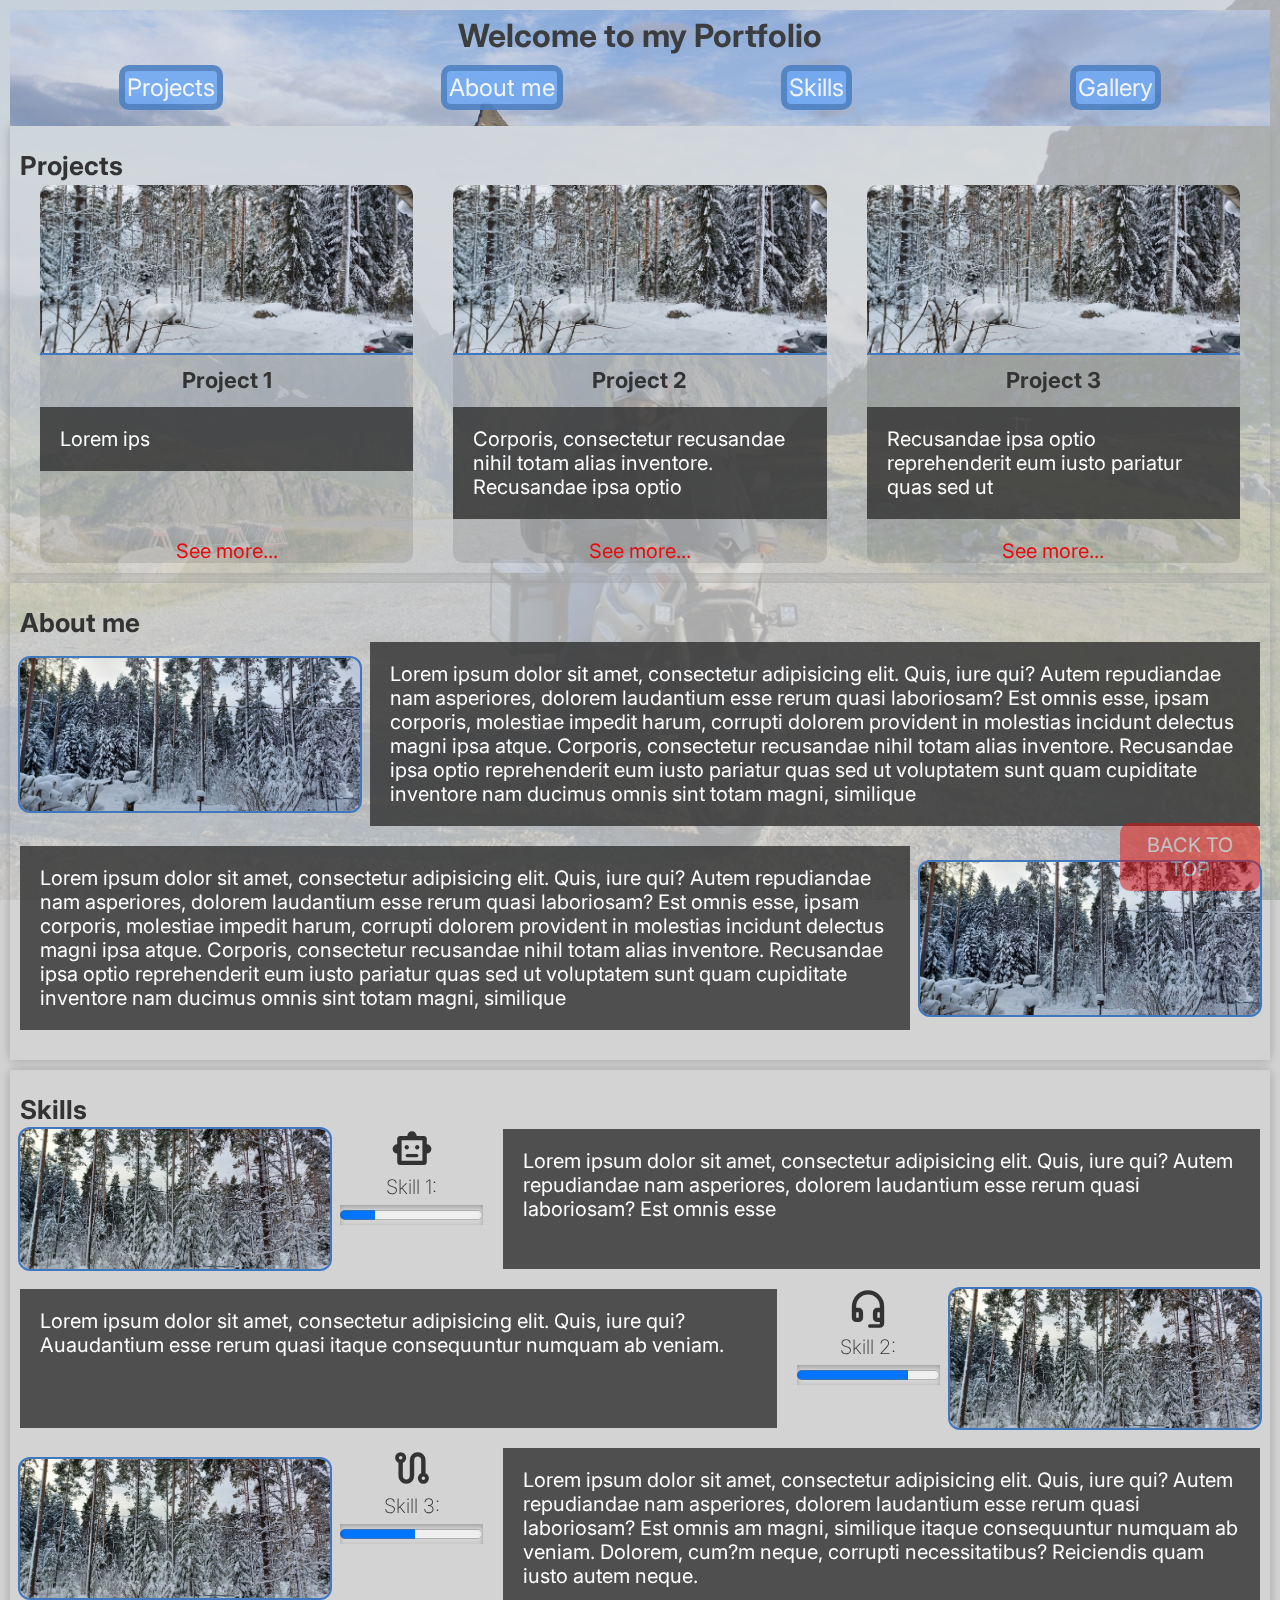
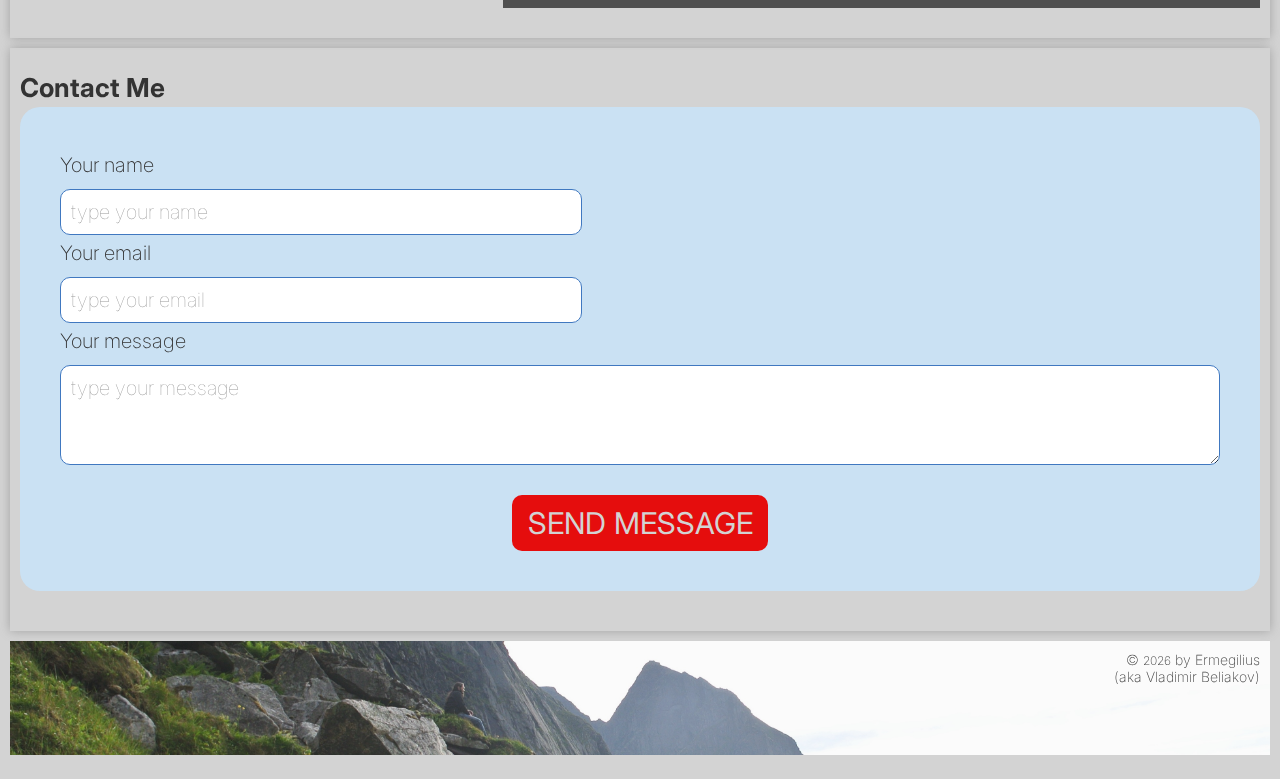
==== commit fdb56ec3: "fix: issues indicated by Vera in it's learning" ====
--- a/index.html
+++ b/index.html
@@ -40,19 +40,19 @@
                 <div class="card">
                     <img src="./imgs/1.jpeg" alt="a placeholder image">
                     <h3>Project 1</h3>
-                    <p>Lorem ips </p>
+                    <p class="text-overlay">Lorem ips </p>
                     <a href="http://#"> See more...</a>
                 </div>
                 <div class="card">
                     <img src="./imgs/1.jpeg" alt="a placeholder image">
                     <h3>Project 2</h3>
-                    <p>Corporis, consectetur recusandae nihil totam alias inventore. Recusandae ipsa optio </p>
+                    <p class="text-overlay">Corporis, consectetur recusandae nihil totam alias inventore. Recusandae ipsa optio </p>
                     <a href="http://#"> See more...</a>
                 </div>
                 <div class="card">
                     <img src="./imgs/1.jpeg" alt="a placeholder image">
                     <h3>Project 3</h3>
-                    <p>Recusandae ipsa optio reprehenderit eum iusto pariatur quas sed ut </p>
+                    <p class="text-overlay">Recusandae ipsa optio reprehenderit eum iusto pariatur quas sed ut </p>
                     <a href="http://#"> See more...</a>
                 </div>
             </div>
@@ -62,13 +62,13 @@
             <h2>About me</h2>
             <div class="unit">
                 <img src="./imgs/2.jpeg" alt="a placeholder image">
-                <p>
+                <p class="text-overlay">
                     Lorem ipsum dolor sit amet, consectetur adipisicing elit. Quis, iure qui? Autem repudiandae nam asperiores, dolorem laudantium esse rerum quasi laboriosam? Est omnis esse, ipsam corporis, molestiae impedit harum, corrupti dolorem provident in molestias incidunt delectus magni ipsa atque. Corporis, consectetur recusandae nihil totam alias inventore. Recusandae ipsa optio reprehenderit eum iusto pariatur quas sed ut voluptatem sunt quam cupiditate inventore nam ducimus omnis sint totam magni, similique 
                 </p>
             </div>
             <div class="unit">
                 <img src="./imgs/2.jpeg" alt="a placeholder image">
-                <p>
+                <p class="text-overlay">
                     Lorem ipsum dolor sit amet, consectetur adipisicing elit. Quis, iure qui? Autem repudiandae nam asperiores, dolorem laudantium esse rerum quasi laboriosam? Est omnis esse, ipsam corporis, molestiae impedit harum, corrupti dolorem provident in molestias incidunt delectus magni ipsa atque. Corporis, consectetur recusandae nihil totam alias inventore. Recusandae ipsa optio reprehenderit eum iusto pariatur quas sed ut voluptatem sunt quam cupiditate inventore nam ducimus omnis sint totam magni, similique 
                 </p>
             </div>
@@ -83,7 +83,7 @@
                     <label for="skill-1">Skill 1:</label>
                     <progress id="skill-1" value="25" max="100"> 25% </progress>
                 </div>
-                <p>
+                <p class="text-overlay">
                     Lorem ipsum dolor sit amet, consectetur adipisicing elit. Quis, iure qui? Autem repudiandae nam asperiores, dolorem laudantium esse rerum quasi laboriosam? Est omnis esse
                 </p>
             </div>
@@ -94,7 +94,7 @@
                     <label for="skill-2">Skill 2:</label>
                     <progress id="skill-2" value="78" max="100"> 78% </progress>
                 </div>
-                <p>
+                <p class="text-overlay">
                     Lorem ipsum dolor sit amet, consectetur adipisicing elit. Quis, iure qui? Auaudantium esse rerum quasi itaque consequuntur numquam ab veniam.
                 </p>
             </div>
@@ -105,7 +105,7 @@
                     <label for="skill-3">Skill 3:</label>
                     <progress id="skill-3" value="53" max="100"> 53% </progress>
                 </div>
-                <p>
+                <p class="text-overlay">
                     Lorem ipsum dolor sit amet, consectetur adipisicing elit. Quis, iure qui? Autem repudiandae nam asperiores, dolorem laudantium esse rerum quasi laboriosam? Est omnis am magni, similique itaque consequuntur numquam ab veniam. Dolorem, cum?m neque, corrupti necessitatibus? Reiciendis quam iusto autem neque.
                 </p>
             </div>
--- a/responsive_style.css
+++ b/responsive_style.css
@@ -12,7 +12,7 @@
     --outline--light: 2px solid var(--secondery-light-color);
     --outline--dark: 2px solid var(--secondery-dark-color);
 
-    --border--light: 2px solid var(--secondery-light-color);
+    --border--light: 1px solid var(--secondery-light-color);
     --border--dark: 2px solid var(--secondery-dark-color);
 }
 
@@ -27,7 +27,7 @@
 
 h1 {
     font-size: 1.6rem;
-    margin-top: .2rem;
+    margin-top: .1rem;
     margin-bottom: .1rem;
     margin-left: .5rem;
 }
@@ -73,7 +73,7 @@
     display: flex;
     flex-direction: column;
     width: 100%;
-    height: 20vw;
+    transition: transform 1s ease;
     background-image: url("./imgs/header.jpeg");
     background-size: cover;
     background-repeat: no-repeat;
@@ -102,8 +102,7 @@
 header nav {
     display: flex;
     flex-direction: row;
-
-    margin: 1rem;
+    margin-bottom: .5rem;
 }
 
 header ul {
@@ -137,15 +136,15 @@
 }
 
 li a {
-    font-size: 1.3rem;
+    font-size: 1rem;
     text-decoration: none;
     color: #ffffff;
     border: var(--border--light);
-    border-width: .1rem;
     border-radius: .5rem;
     text-align: center;
     padding: .1rem;
     opacity: .9;
+    background-color:var(--secondery-dark-color)
 }
 
 li a:hover {
@@ -179,12 +178,18 @@
     margin: .5rem 0;
     border-radius: .5rem;
     overflow: hidden;
+    background-color: #33333322;
     transition: transform 0.3s, box-shadow 0.3s;
 }
 
 .card:hover {
-transform: translateY(-5px);
-box-shadow: 0 8px 12px rgba(0, 0, 0, 0.2);
+    transform: translateY(-5px);
+    box-shadow: 0 8px 12px rgba(0, 0, 0, 0.3);
+    transition: transform 0.4s cubic-bezier(0.25, 0.8, 0.25, 1), box-shadow 0.4s cubic-bezier(0.25, 0.8, 0.25, 1);
+}
+
+.card img {
+    border-radius: 0;
 }
 
 .card p {
@@ -203,7 +208,14 @@
 
 .card a:visited {
     color: #d78e8e;
-  }
+}
+
+.text-overlay {
+    background-color: #333333d3;
+    color: #ffffff;
+    padding: 1rem;
+    width: 100%;
+}
 
 .unit {
     display: flex;
@@ -452,7 +464,7 @@
     }
 
     h1 {
-        margin-top: .5rem;
+        margin-top: .2rem;
         margin-bottom: .2rem;
         margin-left: 0;
     }
@@ -510,39 +522,77 @@
     }
 }
 
-/* Big screen style */
-@media only screen and (min-width: 1400px) {
+/* Laptop style */
+@media only screen and (min-width: 992px) {
     *{
-        font-size: 26px;
+        font-size: 20px;
     }
 
     h1 {
-        margin-top: 1rem;
-        margin-bottom: .5rem;
+        margin-top: .3rem;
+        margin-bottom: .2rem;
+        margin-left: 0;
     }
     
     h2 {
-        margin-top: 1rem;
-        margin-bottom: .5rem;
+        margin-top: .7rem;
+        margin-bottom: .2rem;
     }
     
     h3 {
-        margin-top: 1rem;
-        margin-bottom: .5rem;
+        margin-top: .7rem;
+        margin-bottom: .2rem;
     }
 
     img {
-        width: 100%;
-    }
-   
+        width: 80%;
+    }
+
     header {
         align-items: center;
-        height: 15vw;
     }
 
     header nav {
         width: 100%;
-        margin: 1rem;
+    }
+
+    li a, #mobileMenuButton {
+        border-width: .3rem;
+        font-size: 1.5rem;
+        padding: .2rem;
+    }
+
+    .card {
+        align-items: center;
+        margin: .5rem 0;
+        width: 75%;
+        align-self: center;
+    }
+
+    .card p {
+        margin: .5rem 0;
+    }
+
+    .skillBox span {
+        font-weight: 400;
+        font-size: 3rem;
+    }
+
+    progress {
+        width: 70vw;
+    }
+
+    #backToTop {
+        bottom: 8%;
+    }
+
+    header {
+        align-items: center;
+    }
+
+    header nav {
+        width: 100%;
+        margin-bottom: .5rem;
     }
 
     #mobileMenuButton {
@@ -560,8 +610,8 @@
     }
 
     li a {
-        font-size: 2rem;
-        padding: .2rem;
+        font-size: 1.2rem;
+        padding: .1rem;
     }
 
     .block {
@@ -645,4 +695,29 @@
     #backToTop {
         bottom: 1%;
     }
+    img {
+        width: 100%;
+    }
+}
+
+/* Big screen style */
+@media only screen and (min-width: 1400px) {
+    *{
+        font-size: 26px;
+    }
+
+    h1 {
+        margin-top: .5rem;
+        margin-bottom: .3rem;
+    }
+    
+    h2 {
+        margin-top: 1rem;
+        margin-bottom: .5rem;
+    }
+    
+    h3 {
+        margin-top: 1rem;
+        margin-bottom: .5rem;
+    }
 }